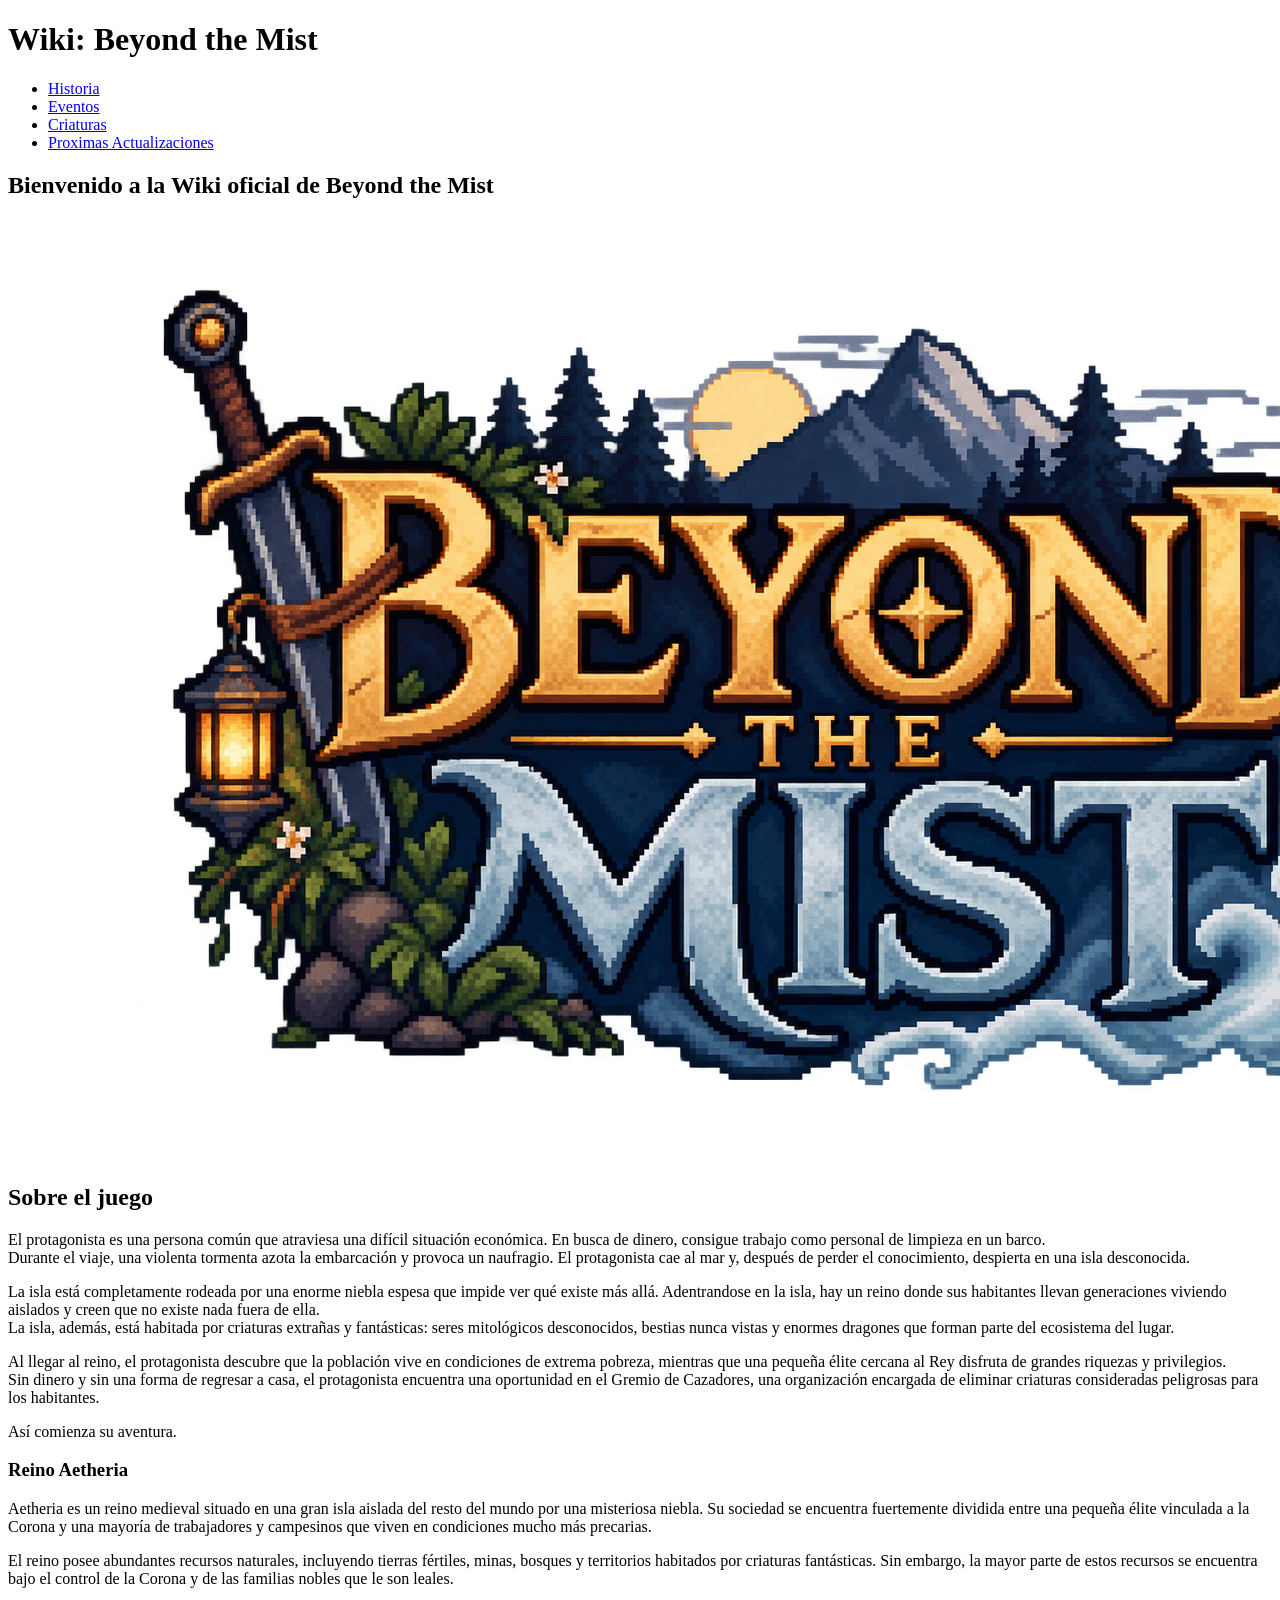
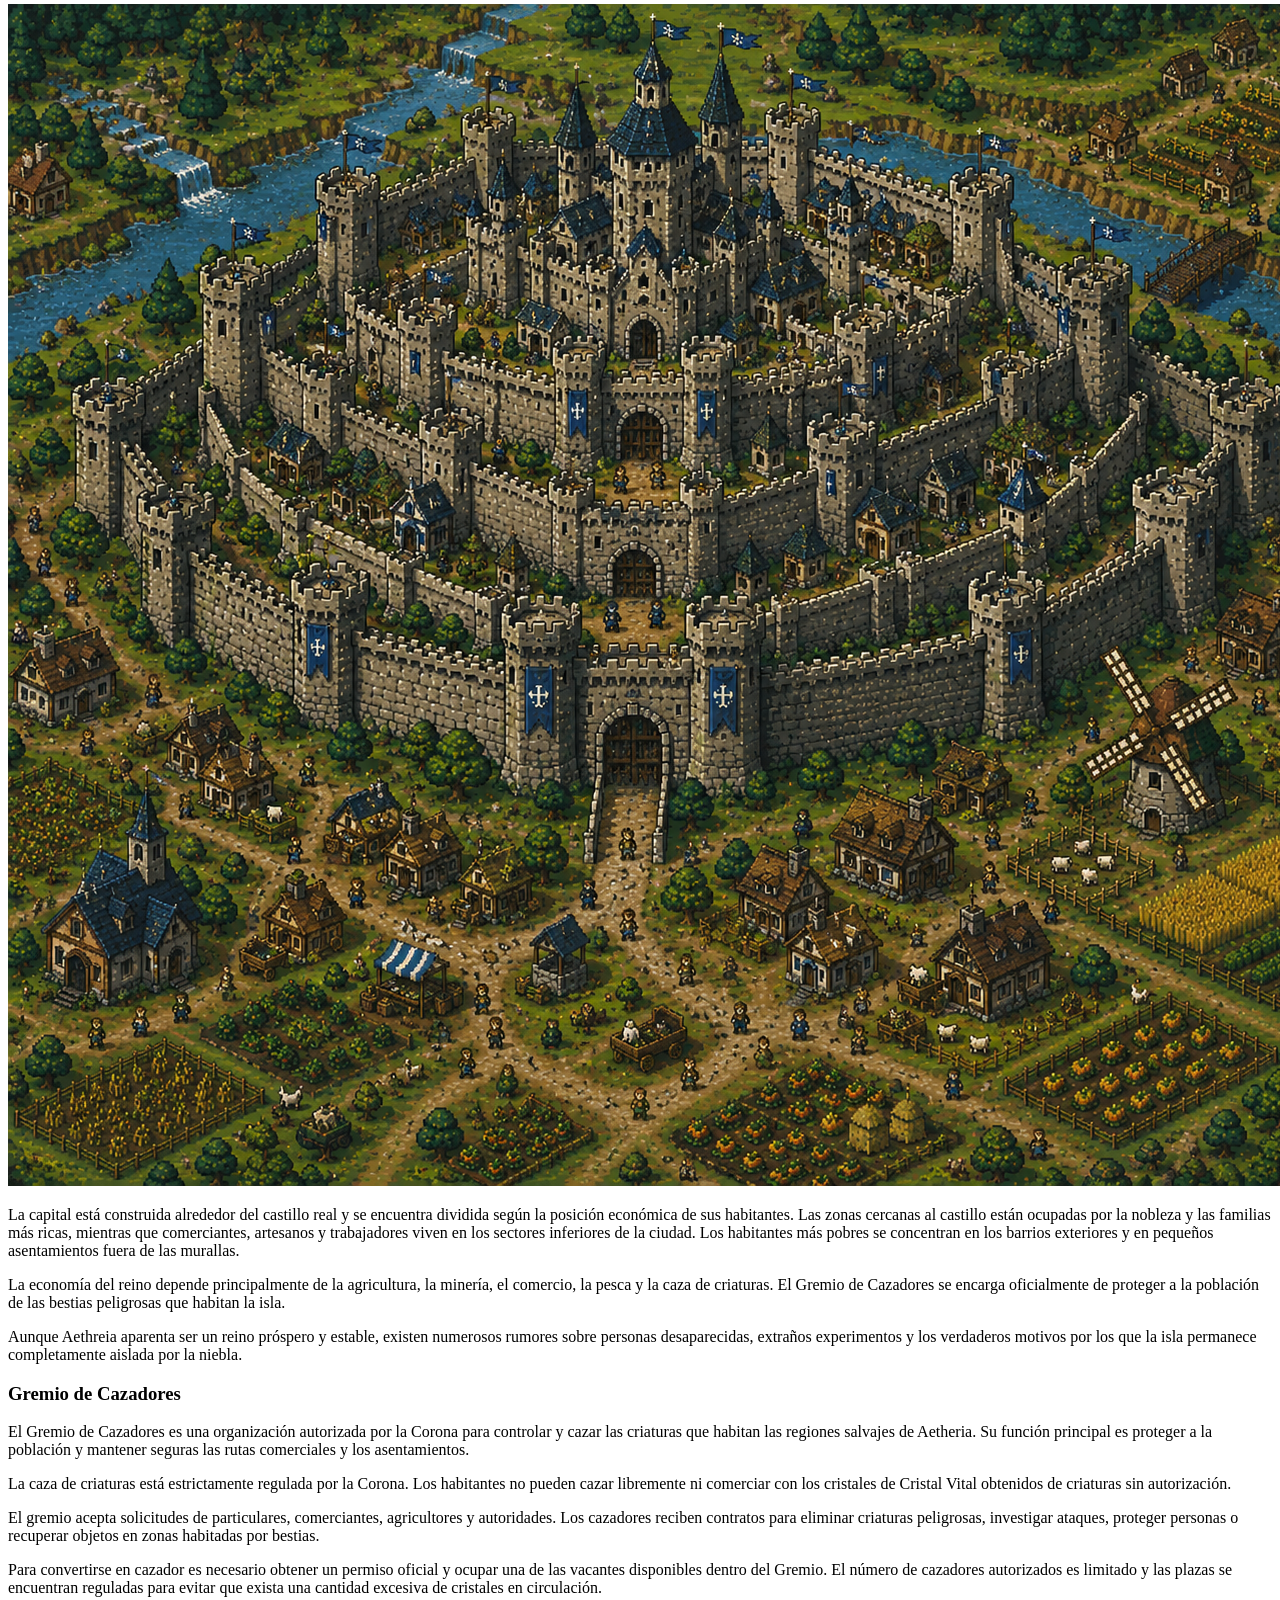
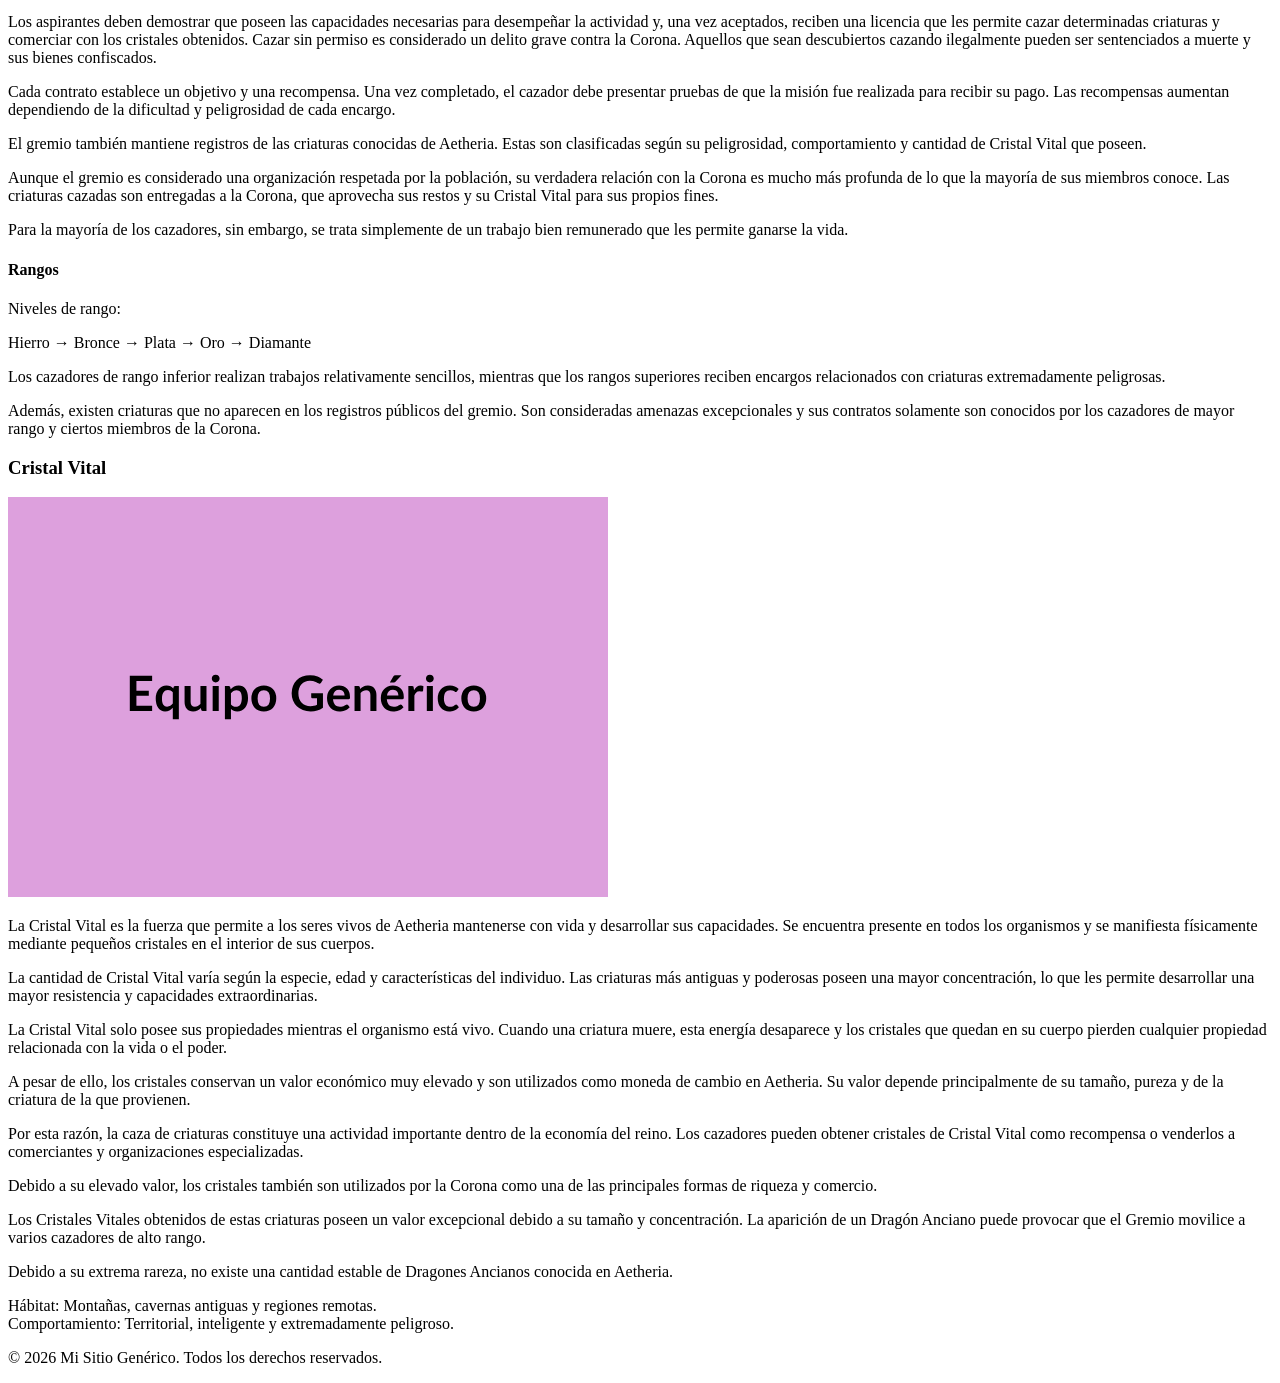
==== index.html @ 10716688 "Primer Commit" ====
<!DOCTYPE html>
<html lang="es">
<head>
  <meta charset="UTF-8">
  <meta name="viewport" content="width=device-width, initial-scale=1.0">
  <title>Plantilla de Sitio Web - Acerca de</title>
</head>
<body>
  <header>
    <div>
      <h1>Wiki: Beyond the Mist</h1>
      <nav id="main-nav">
        <ul>
          <li><a href="index.html">Historia</a></li>
          <li><a href="page2.html">Eventos</a></li>
          <li><a href="page3.html">Criaturas</a></li>
          <li><a href="page4.html">Proximas Actualizaciones</a></li>
        </ul>
      </nav>
    </div>
  </header>
  <main>
    <section>
      <h2>Bienvenido a la Wiki oficial de Beyond the Mist</h2>
      <img src="img/BeyondTheMist.png"
      alt="Logo - 'Beyond the Mist'"
      >
      <h2>Sobre el juego</h2>
      <p>
        El protagonista es una persona común que atraviesa una difícil situación económica. 
        En busca de dinero, consigue trabajo como personal de limpieza en un barco.<br>
        Durante el viaje, una violenta tormenta azota la embarcación y provoca un naufragio. 
        El protagonista cae al mar y, después de perder el conocimiento, despierta en una isla 
        desconocida.
      </p>
      <p>
        La isla está completamente rodeada por una enorme niebla espesa que impide ver 
        qué existe más allá. Adentrandose en la isla, hay un reino donde sus habitantes 
        llevan generaciones viviendo aislados y creen que no existe nada fuera de ella.<br>
        La isla, además, está habitada por criaturas extrañas y fantásticas: seres mitológicos 
        desconocidos, bestias nunca vistas y enormes dragones que forman parte del ecosistema del
         lugar.
      </p>
      <p>
        Al llegar al reino, el protagonista descubre que la población vive en condiciones de 
        extrema pobreza, mientras que una pequeña élite cercana al Rey disfruta de grandes 
        riquezas y privilegios.<br>
        Sin dinero y sin una forma de regresar a casa, el protagonista encuentra una oportunidad 
        en el Gremio de Cazadores, una organización encargada de eliminar criaturas consideradas 
        peligrosas para los habitantes.
      </p>
      <p>
        Así comienza su aventura.
      </p>
      <article>
        <h3>Reino Aetheria</h3>
        <p>
          Aetheria es un reino medieval situado en una gran isla aislada del resto del mundo por 
          una misteriosa niebla. Su sociedad se encuentra fuertemente dividida entre una pequeña 
          élite vinculada a la Corona y una mayoría de trabajadores y campesinos que viven en 
          condiciones mucho más precarias.
        </p>
        <p>
          El reino posee abundantes recursos naturales, incluyendo tierras fértiles, minas, 
          bosques y territorios habitados por criaturas fantásticas. Sin embargo, la mayor 
          parte de estos recursos se encuentra bajo el control de la Corona y de las 
          familias nobles que le son leales.
        </p>
        <img src="img/Castillo.png"
        alt="Imagen ilustrativa del Reino Aetheria"
        >        
        <p>
          La capital está construida alrededor del castillo real y se encuentra dividida 
          según la posición económica de sus habitantes. Las zonas cercanas al castillo 
          están ocupadas por la nobleza y las familias más ricas, mientras que comerciantes, 
          artesanos y trabajadores viven en los sectores inferiores de la ciudad. Los 
          habitantes más pobres se concentran en los barrios exteriores y en pequeños 
          asentamientos fuera de las murallas.
        </p>
        <p>
          La economía del reino depende principalmente de la agricultura, la minería, 
          el comercio, la pesca y la caza de criaturas. El Gremio de Cazadores se encarga 
          oficialmente de proteger a la población de las bestias peligrosas que habitan la isla.
        </p>
        <p>
          Aunque Aethreia aparenta ser un reino próspero y estable, existen numerosos rumores 
          sobre personas desaparecidas, extraños experimentos y los verdaderos motivos por los 
          que la isla permanece completamente aislada por la niebla.
        </p>
      </article>
      <article>
        <h3>Gremio de Cazadores</h3>
        <p>
          El Gremio de Cazadores es una organización autorizada por la Corona para controlar y cazar 
          las criaturas que habitan las regiones salvajes de Aetheria. Su función principal es proteger 
          a la población y mantener seguras las rutas comerciales y los asentamientos. 
        </p>
        <p>
          La caza de criaturas está estrictamente regulada por la Corona. Los habitantes no pueden 
          cazar libremente ni comerciar con los cristales de Cristal Vital obtenidos de criaturas 
          sin autorización.
        </p>
        <p>
          El gremio acepta solicitudes de particulares, comerciantes, agricultores y 
          autoridades. Los cazadores reciben contratos para eliminar criaturas peligrosas, 
          investigar ataques, proteger personas o recuperar objetos en zonas habitadas por bestias.
        </p>
        <p>
          Para convertirse en cazador es necesario obtener un permiso oficial y ocupar una de las 
          vacantes disponibles dentro del Gremio. El número de cazadores autorizados es limitado y 
          las plazas se encuentran reguladas para evitar que exista una cantidad excesiva de 
          cristales en circulación.
        </p>
        <p>
          Los aspirantes deben demostrar que poseen las capacidades necesarias para desempeñar la 
          actividad y, una vez aceptados, reciben una licencia que les permite cazar determinadas 
          criaturas y comerciar con los cristales obtenidos. Cazar sin permiso es considerado un 
          delito grave contra la Corona. Aquellos que sean descubiertos cazando ilegalmente 
          pueden ser sentenciados a muerte y sus bienes confiscados.
        </p>
        <p>
          Cada contrato establece un objetivo y una recompensa. Una vez completado, el cazador 
          debe presentar pruebas de que la misión fue realizada para recibir su pago. Las 
          recompensas aumentan dependiendo de la dificultad y peligrosidad de cada encargo.
        </p>
        <p>
          El gremio también mantiene registros de las criaturas conocidas de Aetheria. Estas 
          son clasificadas según su peligrosidad, comportamiento y cantidad de Cristal Vital 
          que poseen.
        </p>
        <p>
          Aunque el gremio es considerado una organización respetada por la población, su 
          verdadera relación con la Corona es mucho más profunda de lo que la mayoría de sus 
          miembros conoce. Las criaturas cazadas son entregadas a la Corona, que aprovecha sus 
          restos y su Cristal Vital para sus propios fines.
        </p>
        <p>
          Para la mayoría de los cazadores, sin embargo, se trata simplemente de un trabajo 
          bien remunerado que les permite ganarse la vida.
        </p>
        <h4>Rangos</h4>
        <p>
          Niveles de rango:
        </p>
        <p>
          Hierro → Bronce → Plata → Oro → Diamante
        </p>
        <p>
          Los cazadores de rango inferior realizan trabajos relativamente sencillos, 
          mientras que los rangos superiores reciben encargos relacionados con criaturas 
          extremadamente peligrosas.
        </p>
        <p>
          Además, existen criaturas que no aparecen en los registros públicos del gremio. Son 
          consideradas amenazas excepcionales y sus contratos solamente son conocidos por 
          los cazadores de mayor rango y ciertos miembros de la Corona.
        </p>
      </article>
      <article>
        <h3>Cristal Vital</h3>
        <img src="img/equipo.svg"
        alt="Descripción de la imagen genérica del equipo"
        >        
        <p>
          La Cristal Vital es la fuerza que permite a los seres vivos de Aetheria mantenerse con vida y 
          desarrollar sus capacidades. Se encuentra presente en todos los organismos y se manifiesta físicamente 
          mediante pequeños cristales en el interior de sus cuerpos.
        </p>
        <p>
          La cantidad de Cristal Vital varía según la especie, edad y características del individuo. Las 
          criaturas más antiguas y poderosas poseen una mayor concentración, lo que les permite desarrollar 
          una mayor resistencia y capacidades extraordinarias.
        </p>
        <p>
          La Cristal Vital solo posee sus propiedades mientras el organismo está vivo. Cuando una criatura muere, 
          esta energía desaparece y los cristales que quedan en su cuerpo pierden cualquier propiedad relacionada 
          con la vida o el poder.
        </p>
        <p>
          A pesar de ello, los cristales conservan un valor económico muy elevado y son utilizados como moneda 
          de cambio en Aetheria. Su valor depende principalmente de su tamaño, pureza y de la criatura de la que 
          provienen.
        </p>
        <p>
          Por esta razón, la caza de criaturas constituye una actividad importante dentro de la economía del reino. 
          Los cazadores pueden obtener cristales de Cristal Vital como recompensa o venderlos a comerciantes y 
          organizaciones especializadas.
        </p>
        <p>
          Debido a su elevado valor, los cristales también son utilizados por la Corona como una de las 
          principales formas de riqueza y comercio.
        </p>
        <p>
          Los Cristales Vitales obtenidos de estas criaturas poseen un valor excepcional debido a su tamaño 
          y concentración. La aparición de un Dragón Anciano puede provocar que el Gremio movilice a varios 
          cazadores de alto rango.
        </p>
        <p>
          Debido a su extrema rareza, no existe una cantidad estable de Dragones Ancianos conocida en Aetheria.
        </p>
        <p>
          Hábitat: Montañas, cavernas antiguas y regiones remotas. <br>
          Comportamiento: Territorial, inteligente y extremadamente peligroso. 
        </p>
      </article>
    </section>
  </main>
  <footer>
    <div>
      <p>&copy; 2026 Mi Sitio Genérico. Todos los derechos reservados.</p>
    </div>
  </footer>
</body>
</html>
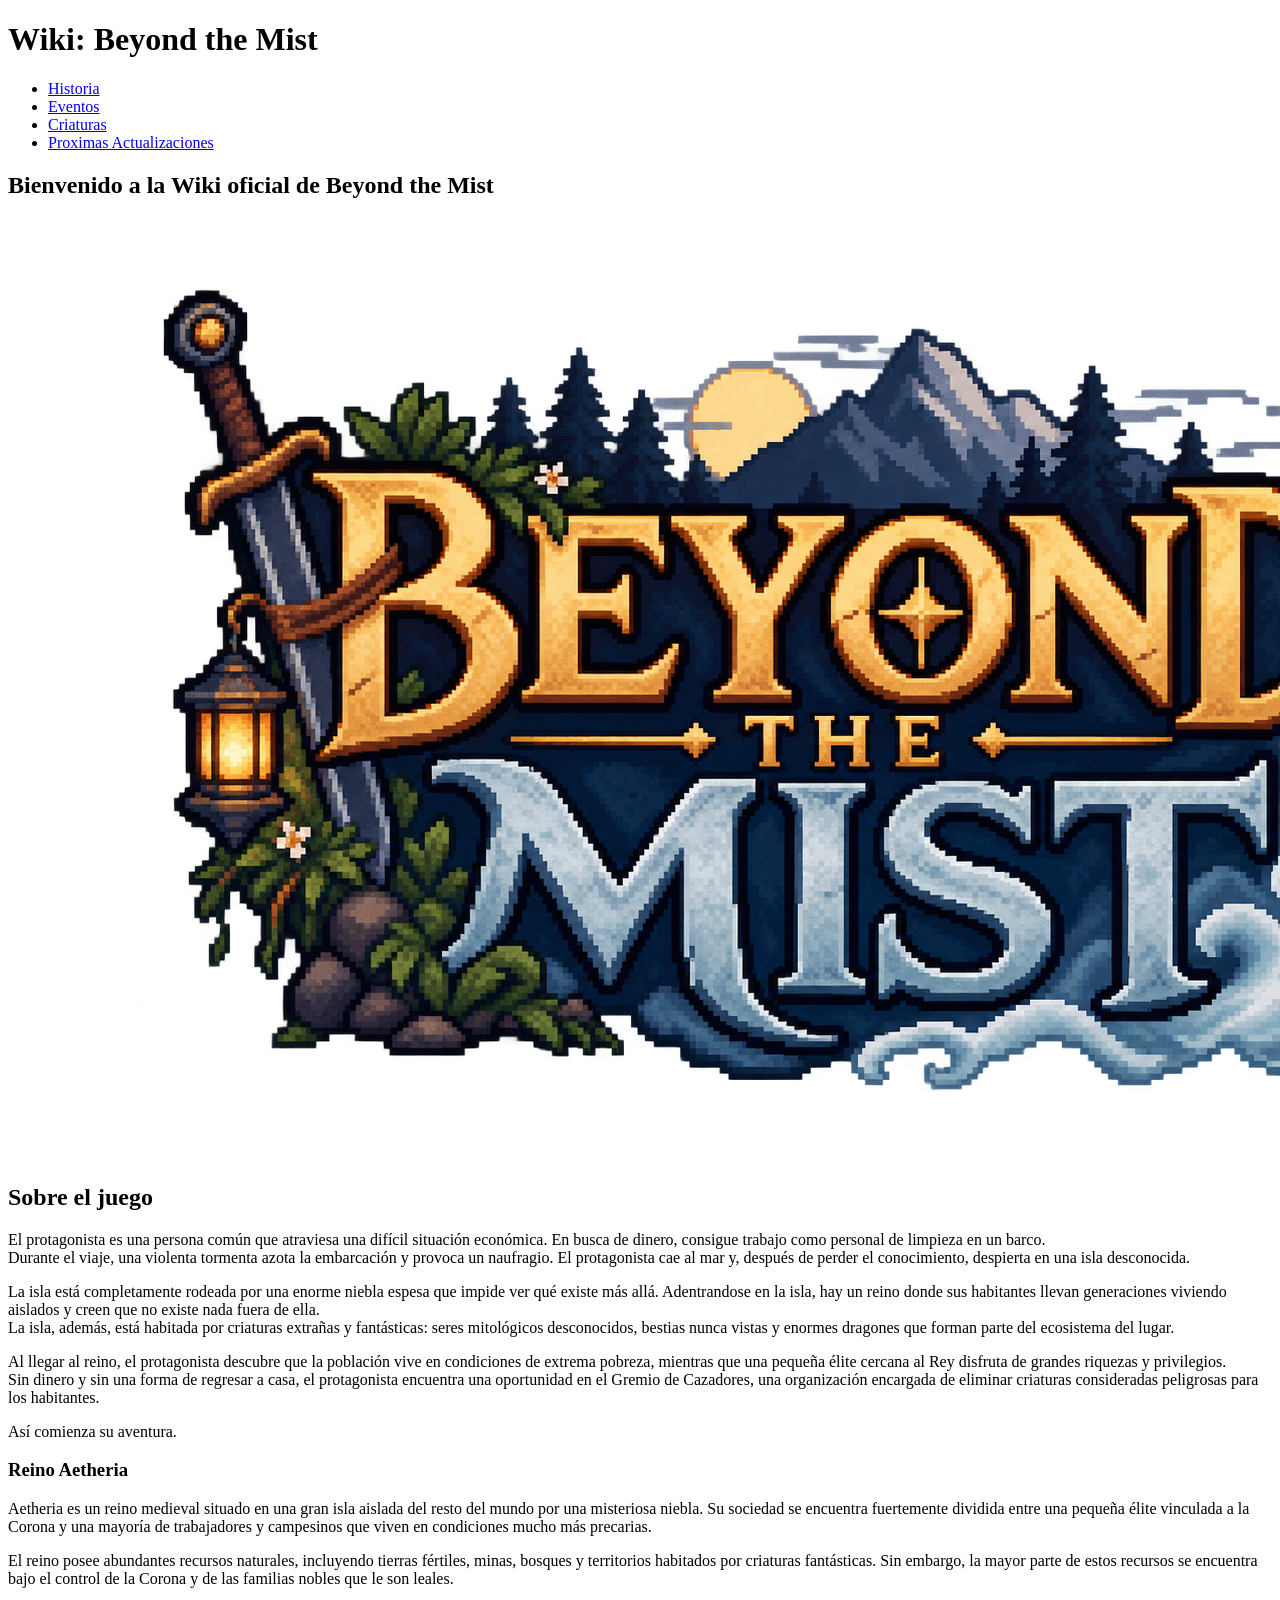
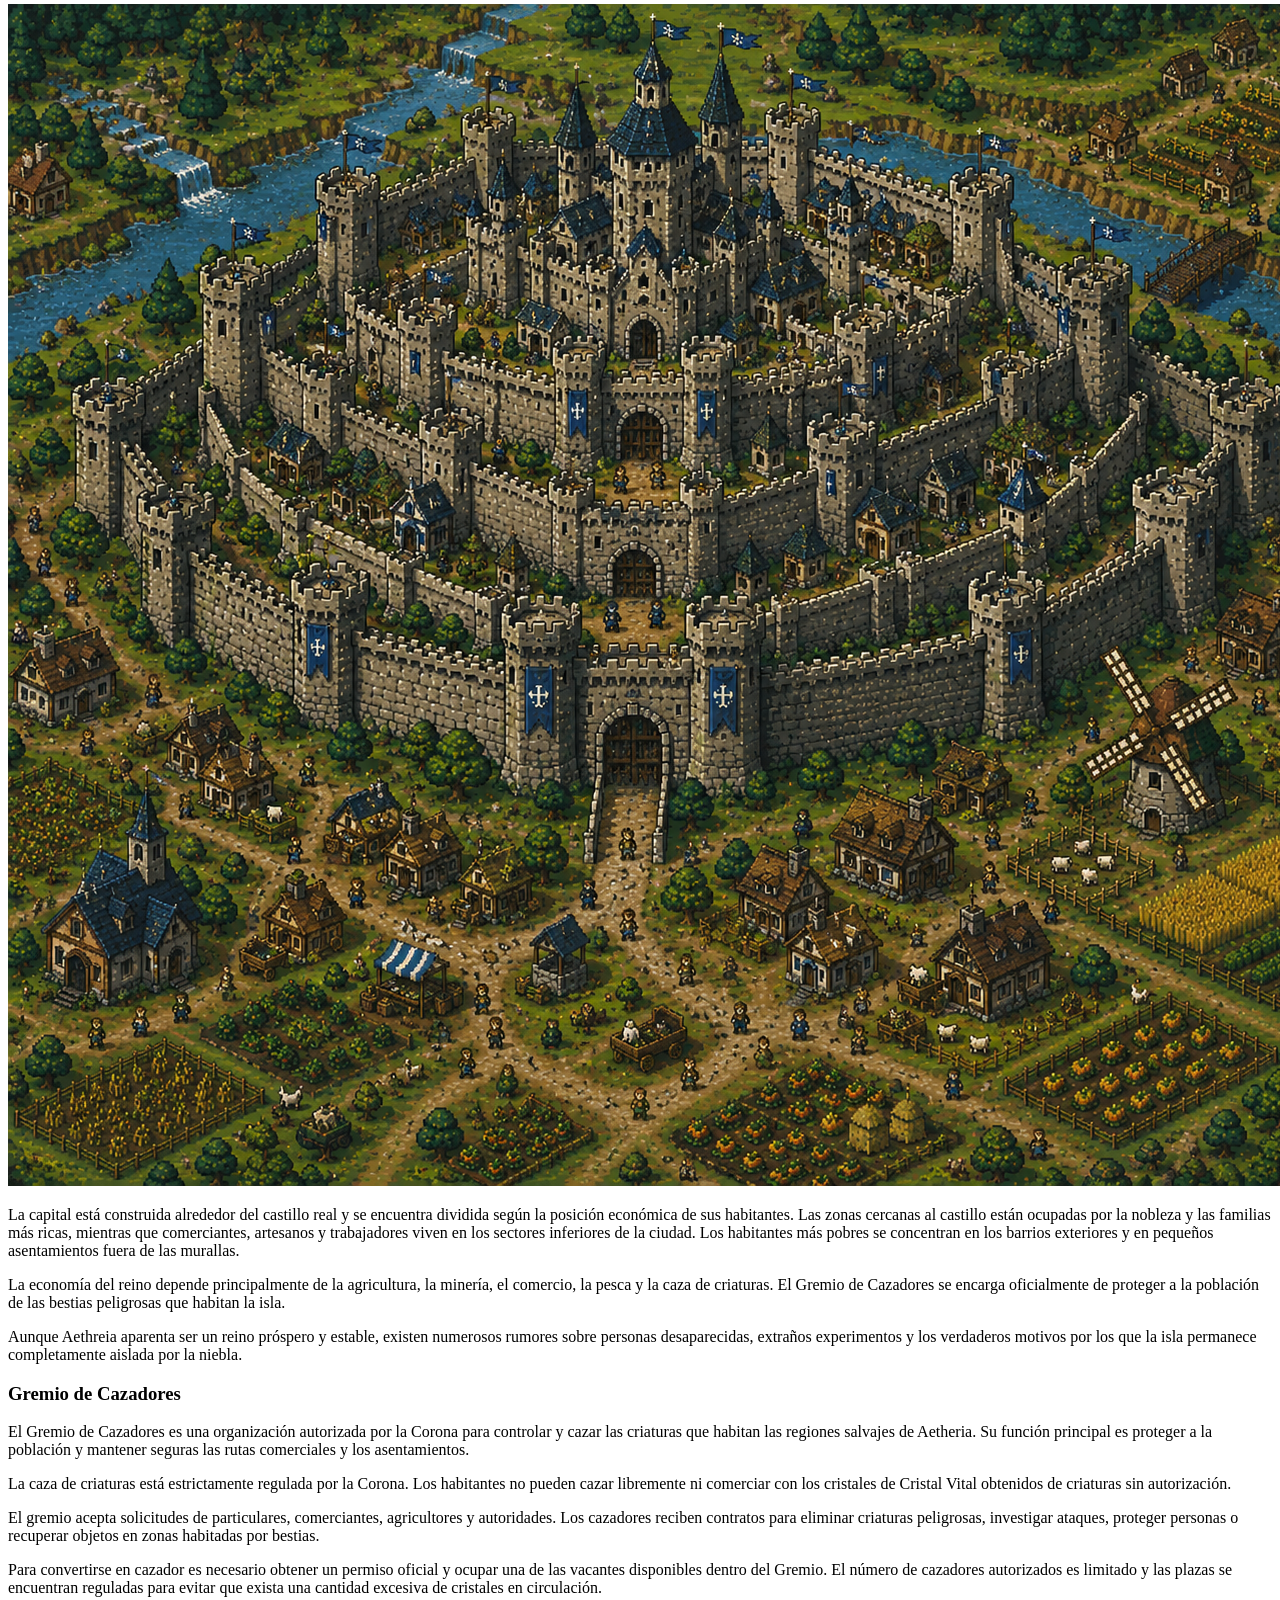
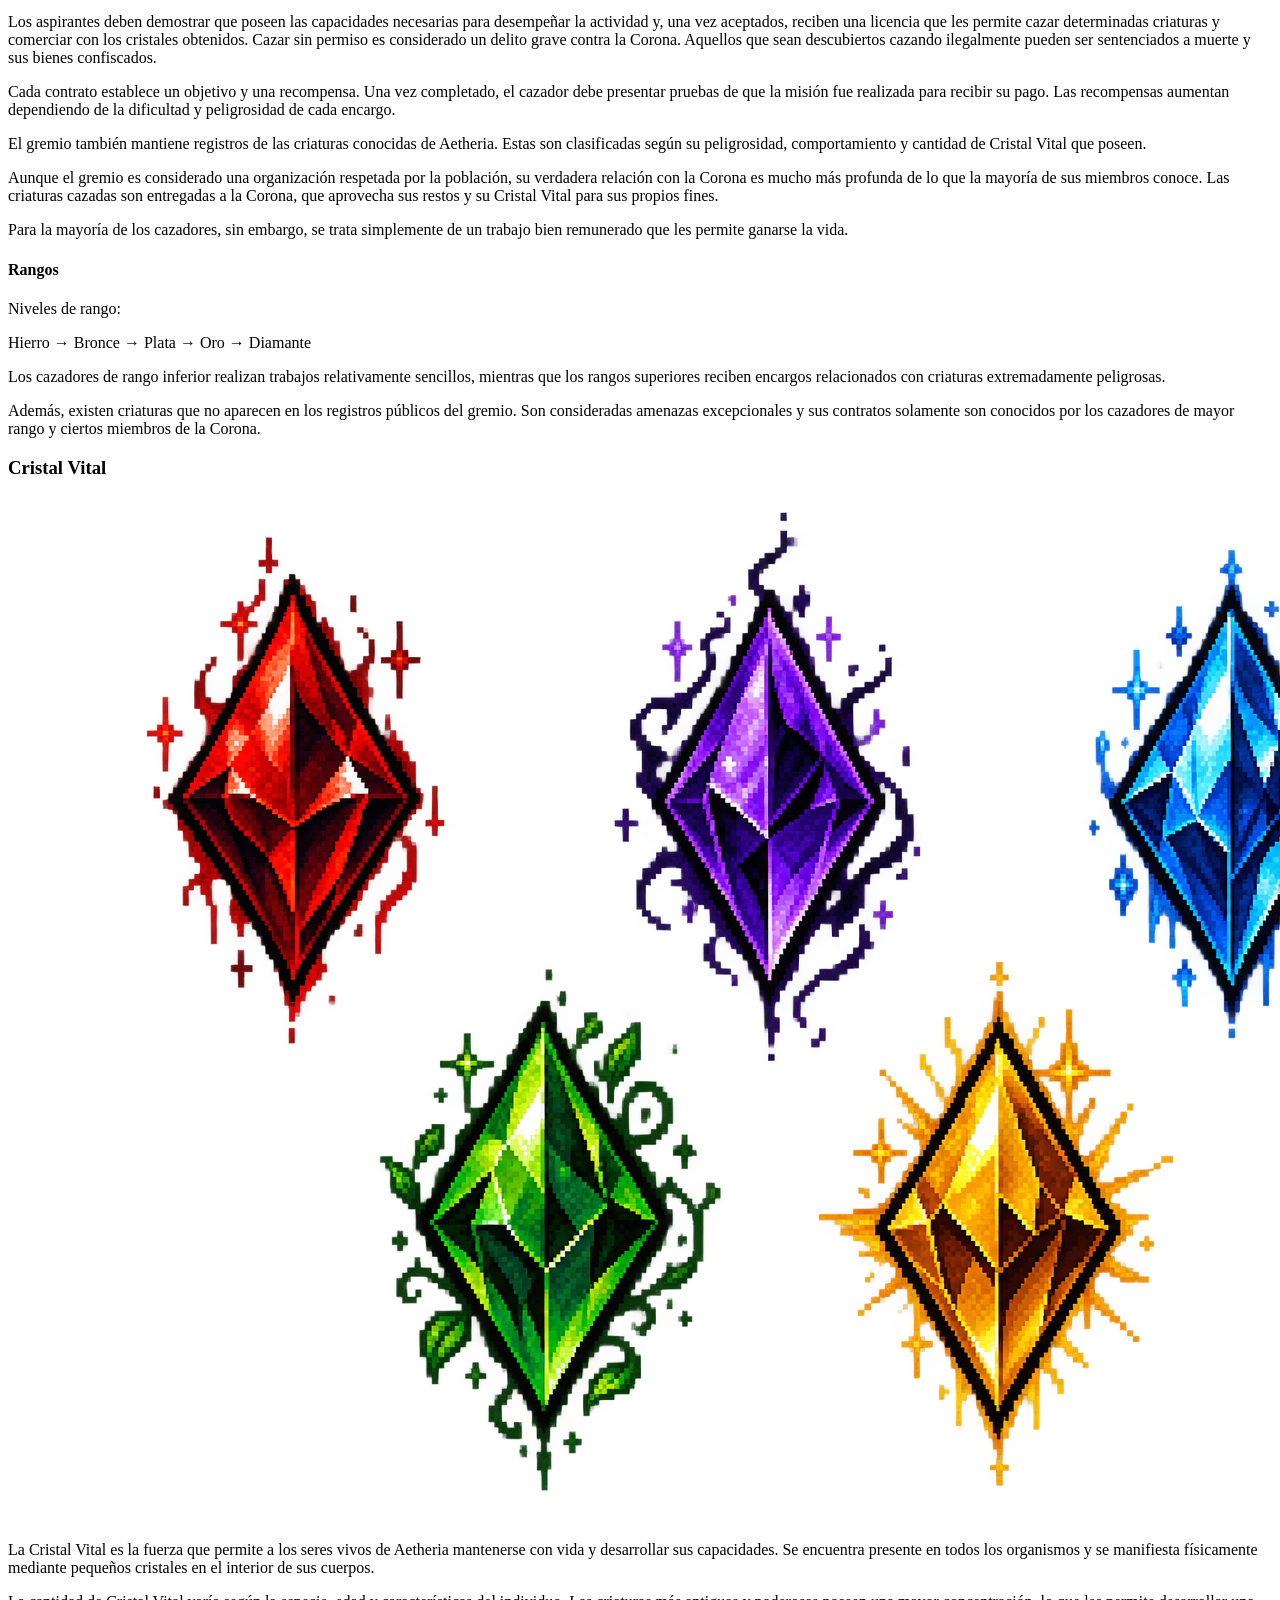
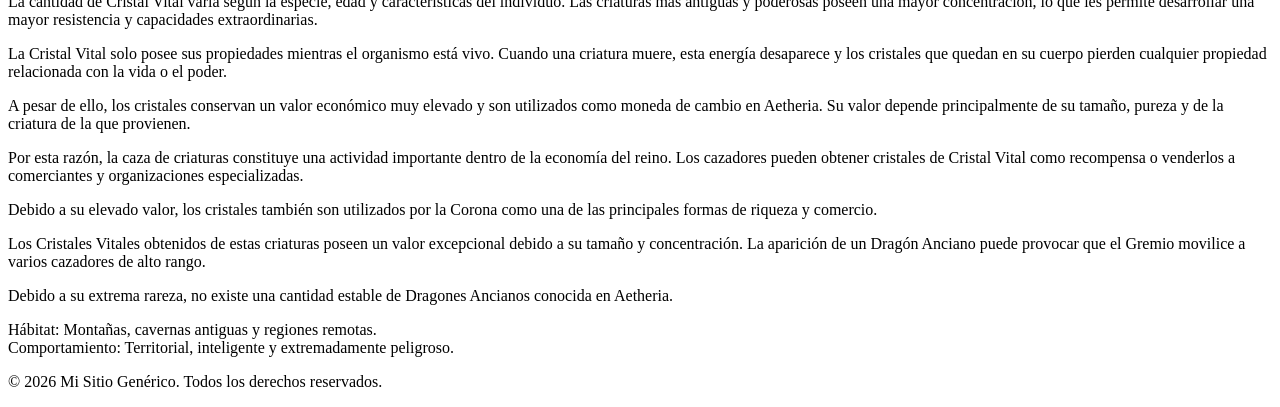
==== commit f4c5d3ff: "Olvide la imagen de cristal" ====
--- a/index.html
+++ b/index.html
@@ -158,7 +158,7 @@
       </article>
       <article>
         <h3>Cristal Vital</h3>
-        <img src="img/equipo.svg"
+        <img src="img/Cristales.png"
         alt="Descripción de la imagen genérica del equipo"
         >        
         <p>
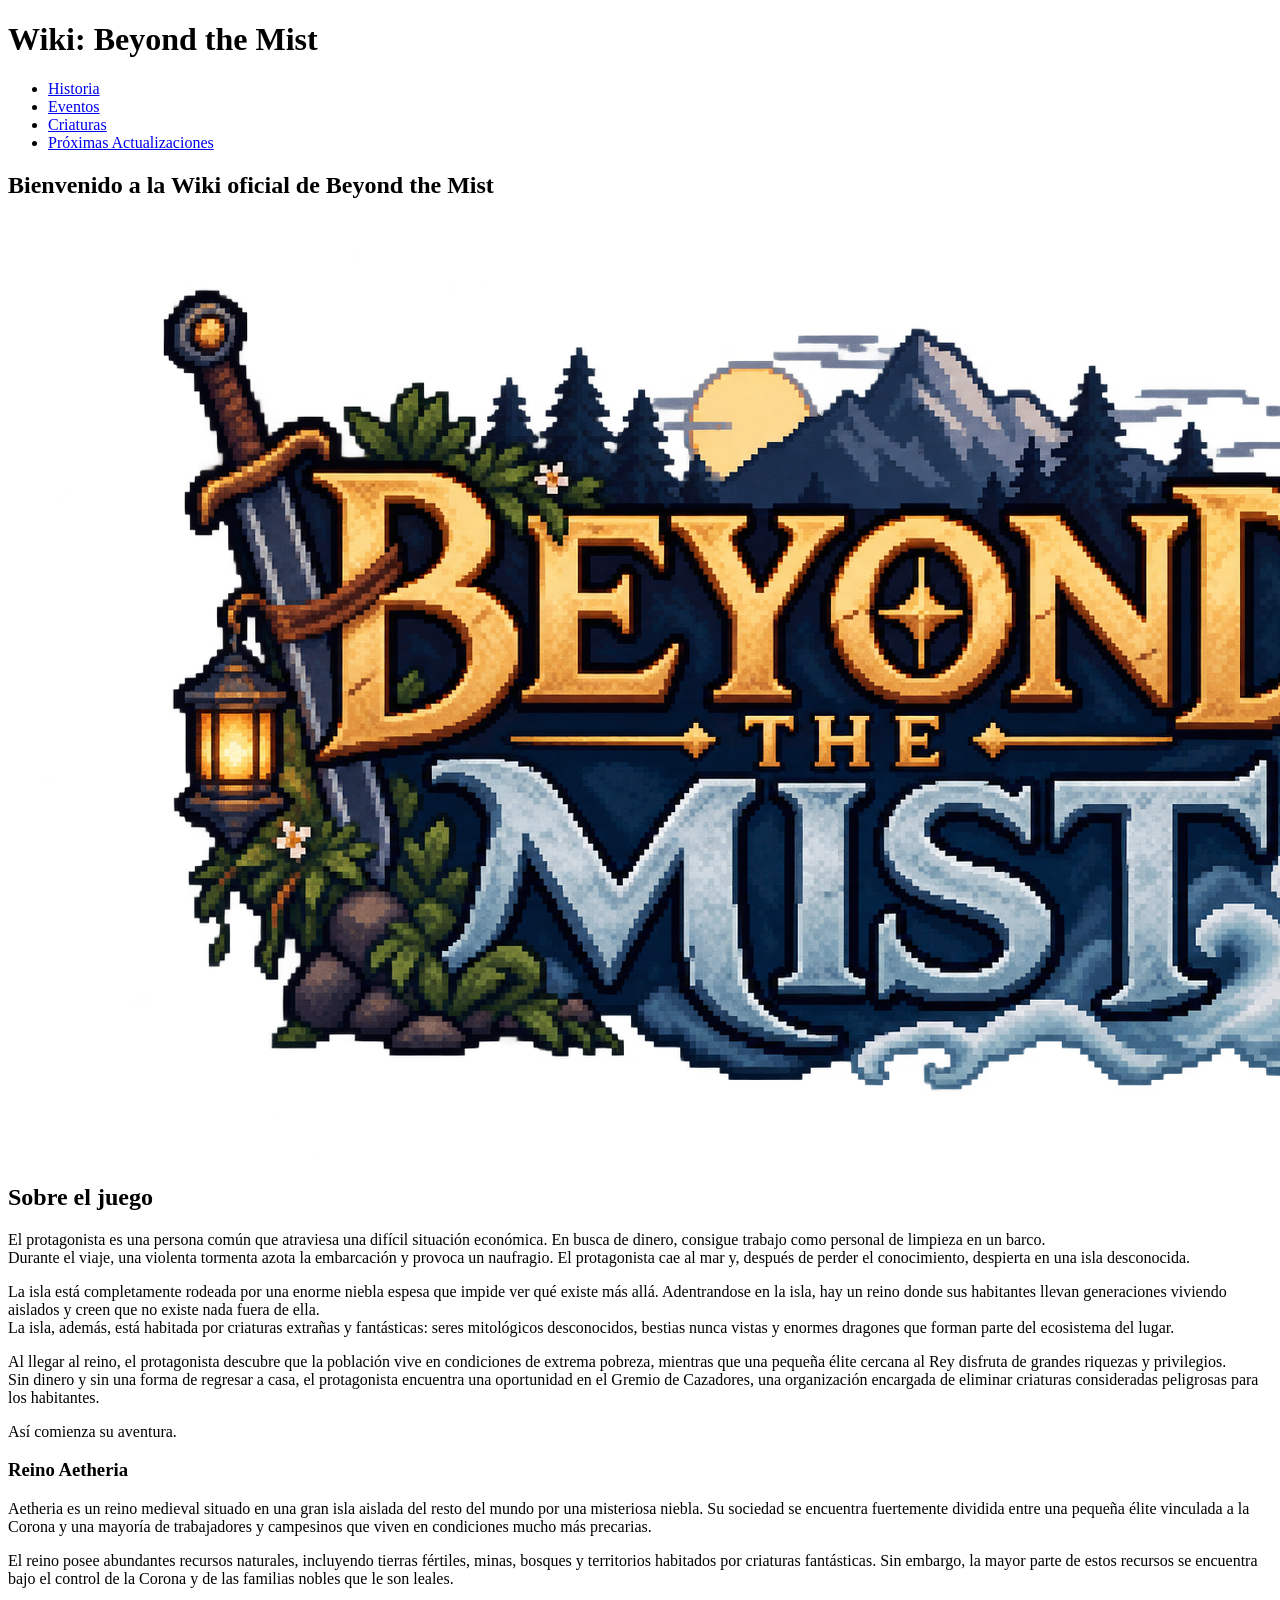
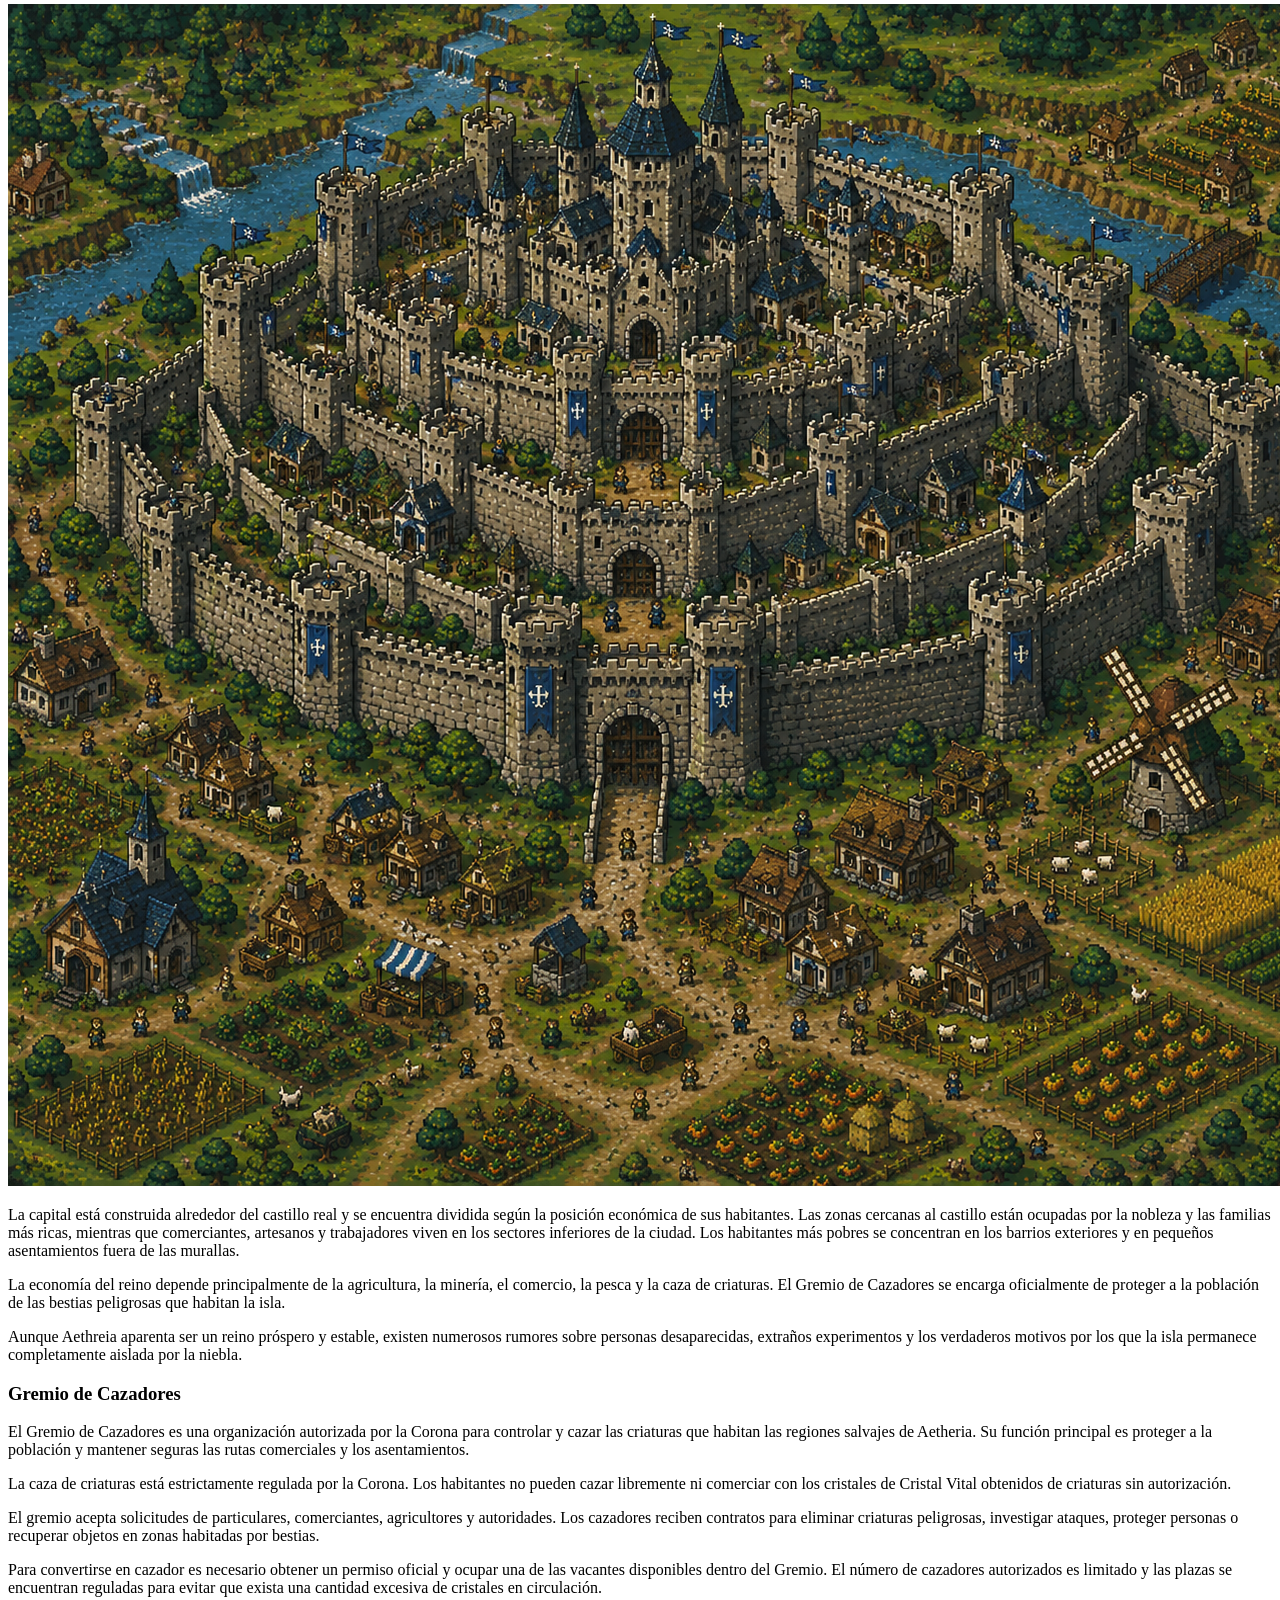
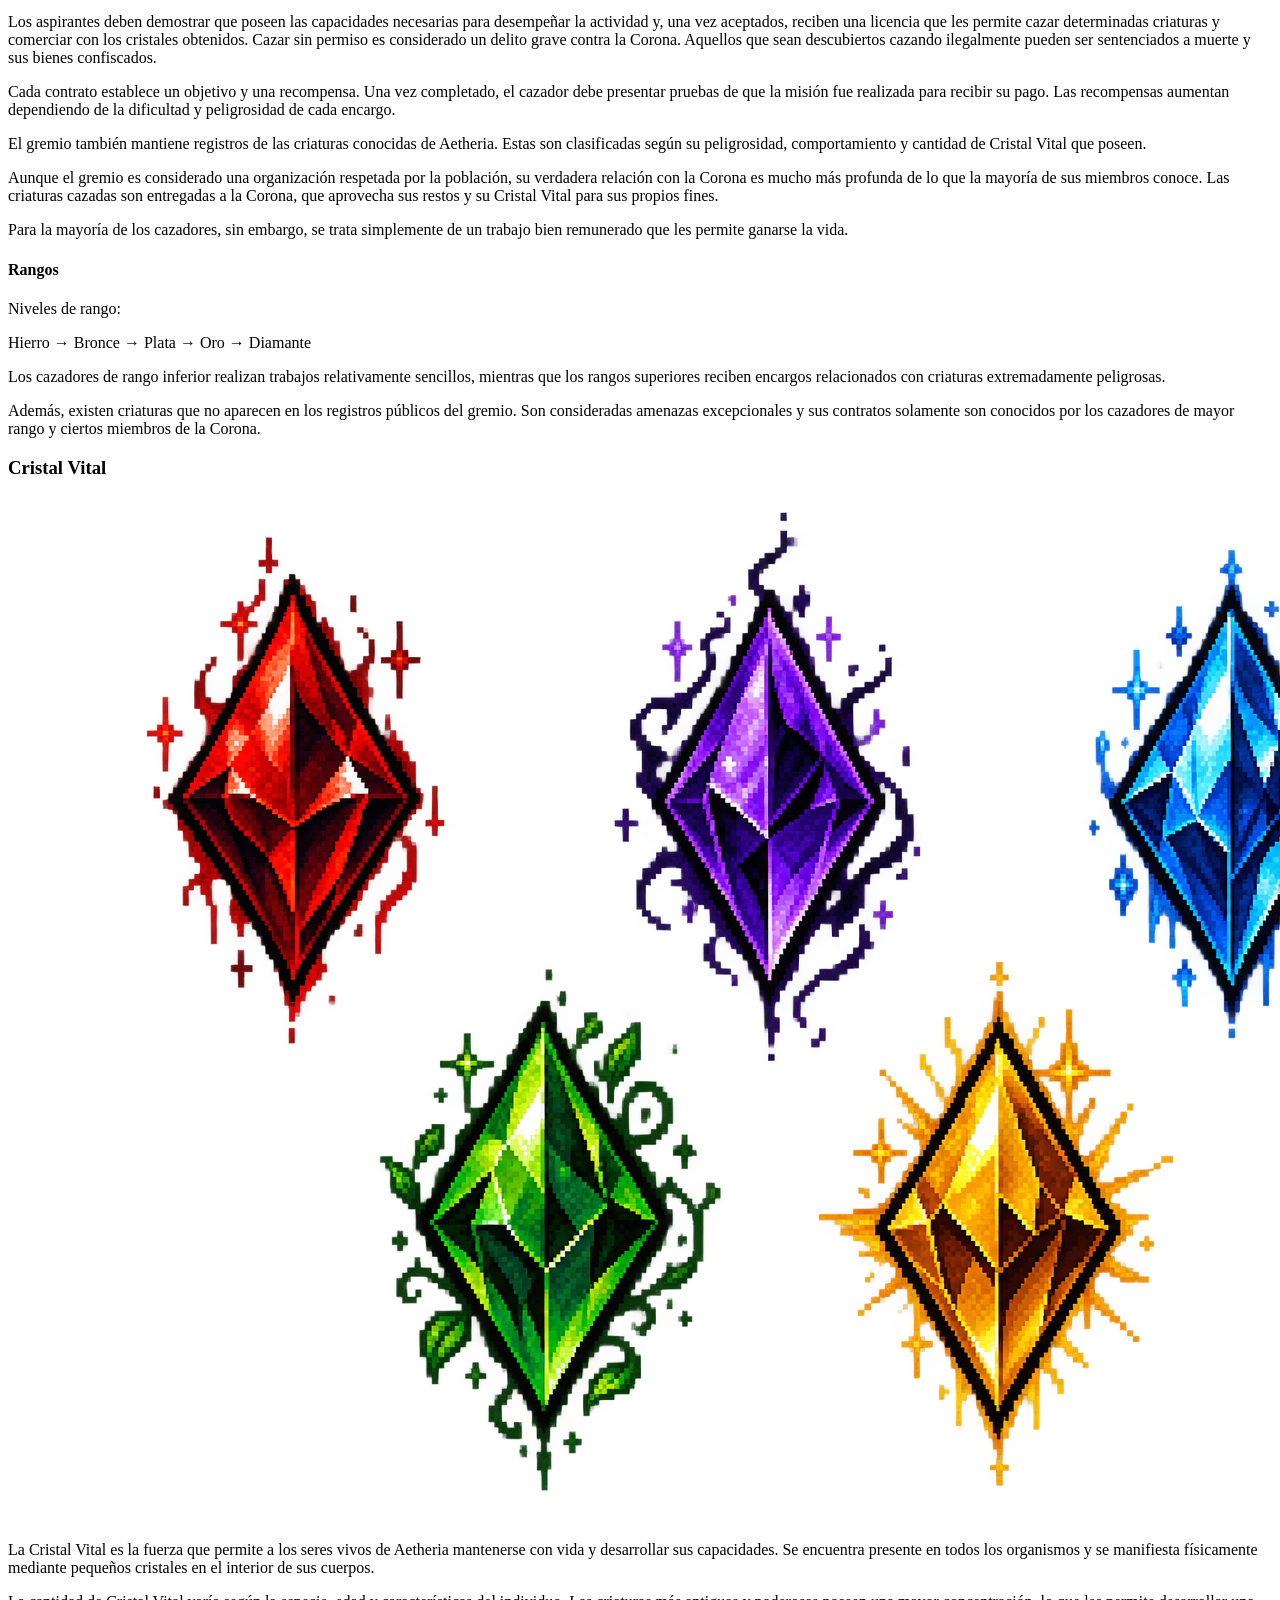
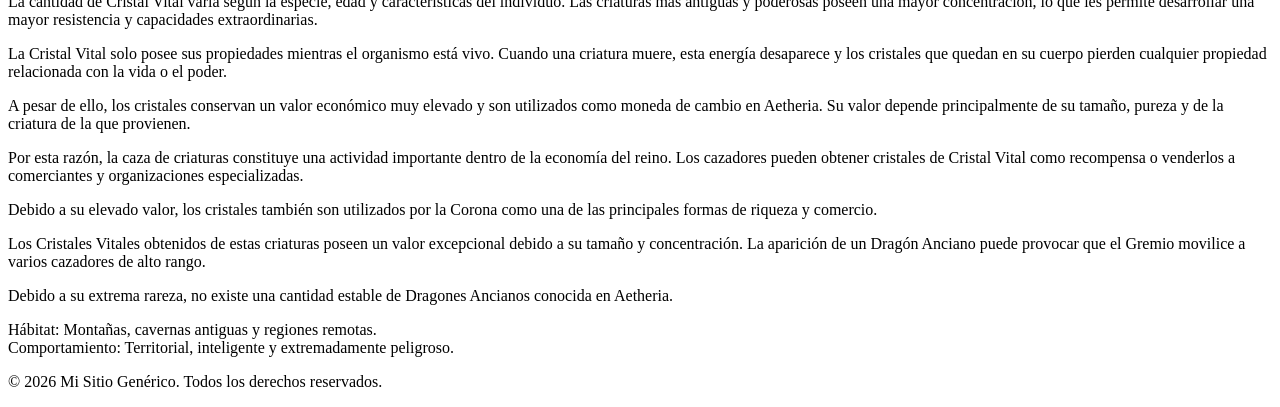
==== commit 30f0ca30: "titulo de ventana y correxión" ====
--- a/index.html
+++ b/index.html
@@ -3,7 +3,7 @@
 <head>
   <meta charset="UTF-8">
   <meta name="viewport" content="width=device-width, initial-scale=1.0">
-  <title>Plantilla de Sitio Web - Acerca de</title>
+  <title>Beyond the Mist - Historia</title>
 </head>
 <body>
   <header>
@@ -14,7 +14,7 @@
           <li><a href="index.html">Historia</a></li>
           <li><a href="page2.html">Eventos</a></li>
           <li><a href="page3.html">Criaturas</a></li>
-          <li><a href="page4.html">Proximas Actualizaciones</a></li>
+          <li><a href="page4.html">Próximas Actualizaciones</a></li>
         </ul>
       </nav>
     </div>
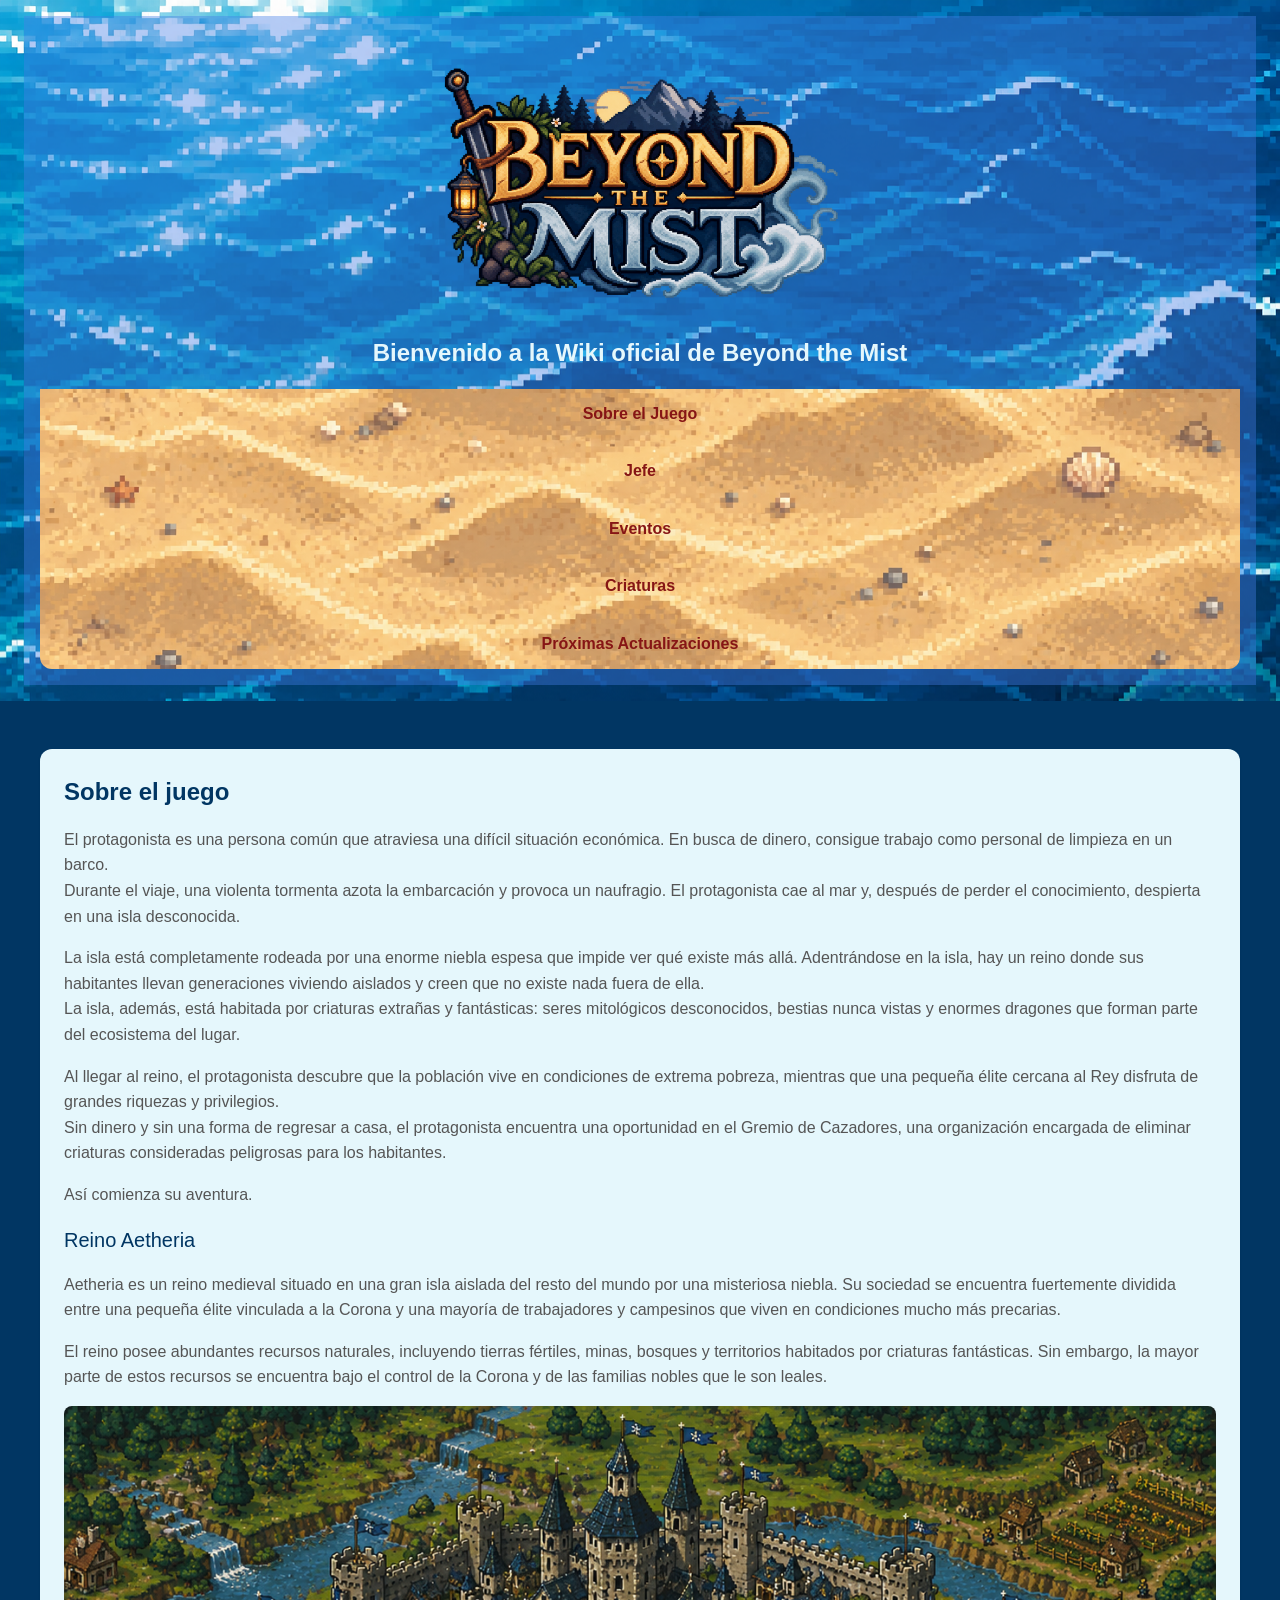
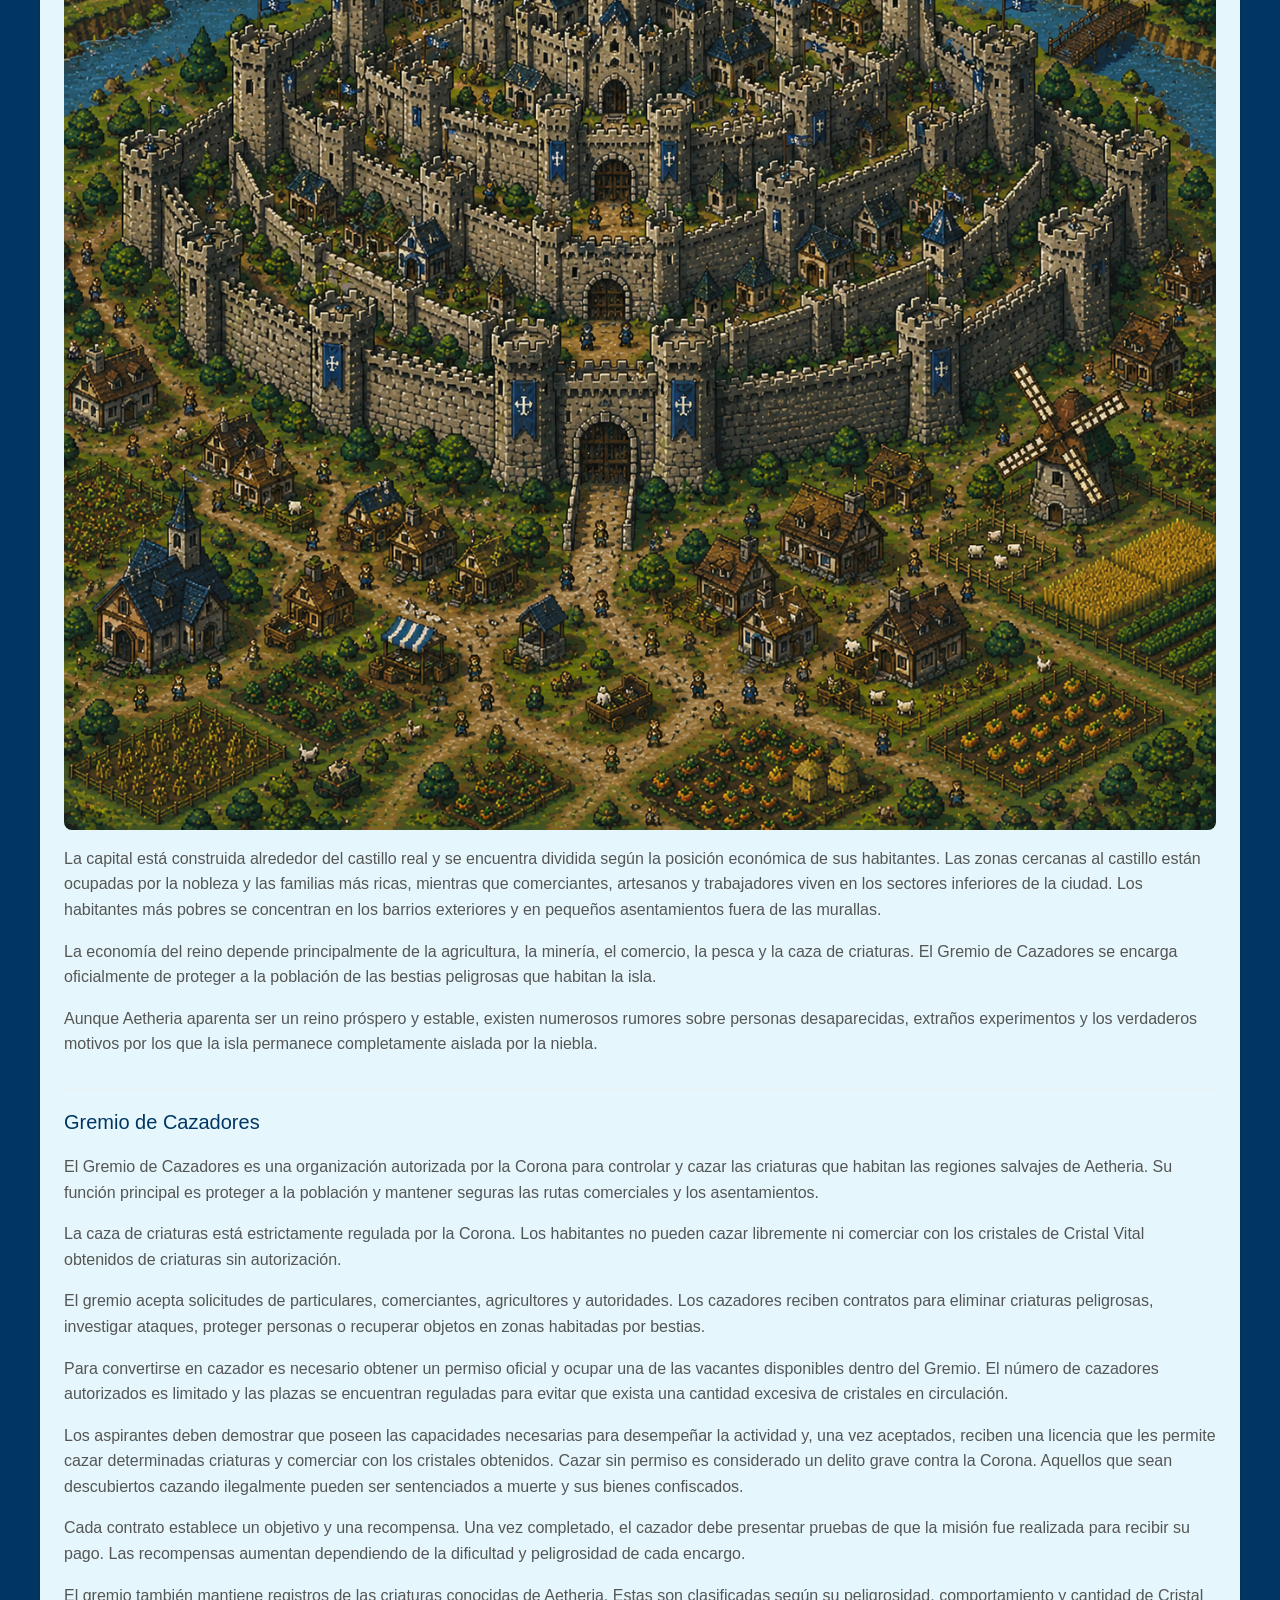
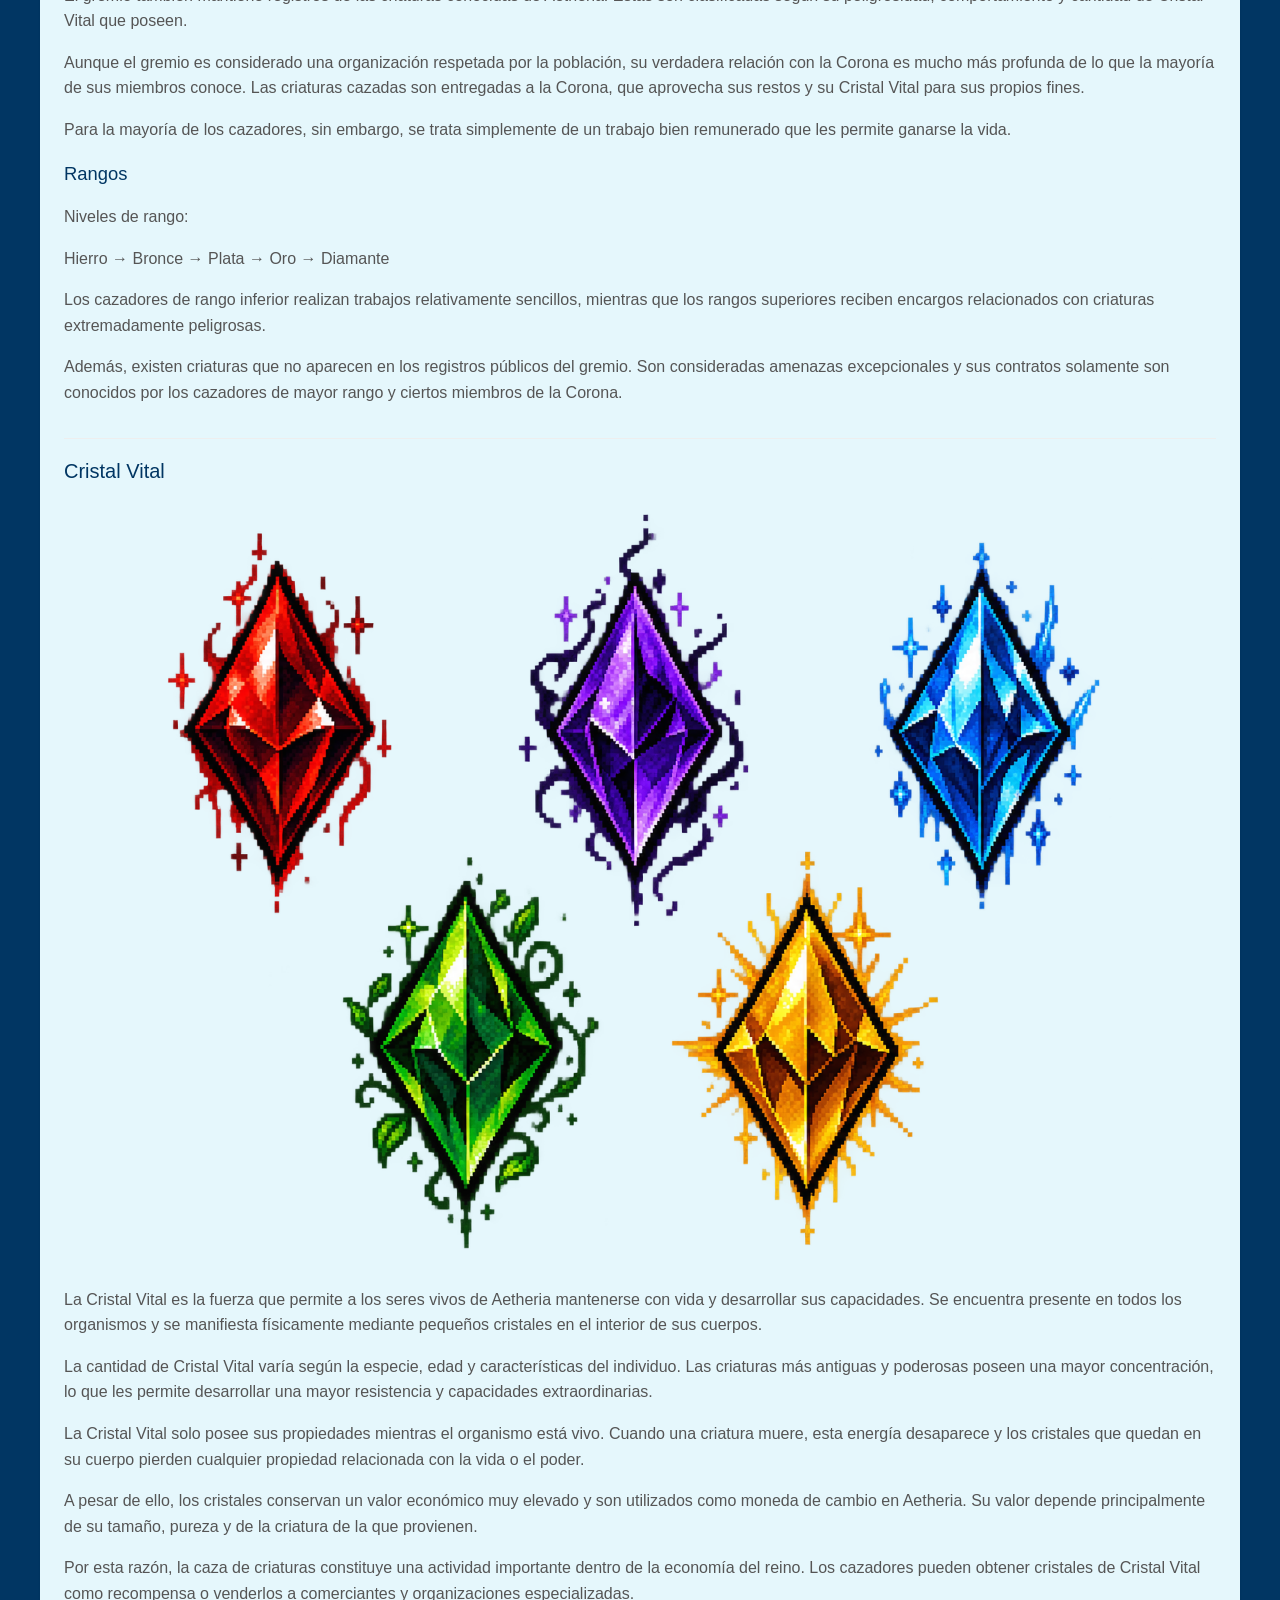
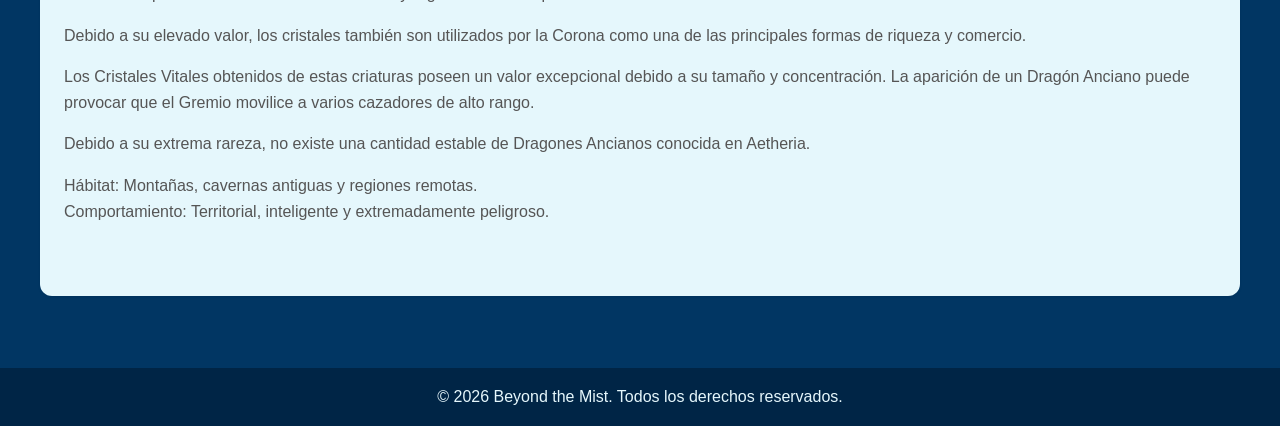
==== commit 80608845: "finalizar parte 2" ====
--- a/index.html
+++ b/index.html
@@ -1,30 +1,32 @@
 <!DOCTYPE html>
 <html lang="es">
 <head>
+  <link rel="stylesheet" type="text/css" href="css/estilos.css">
   <meta charset="UTF-8">
   <meta name="viewport" content="width=device-width, initial-scale=1.0">
-  <title>Beyond the Mist - Historia</title>
+  <title>Beyond the Mist - Sobre el Juego</title>
 </head>
 <body>
   <header>
     <div>
       <h1>Wiki: Beyond the Mist</h1>
+      <img class = "logo" src="img/BeyondTheMist.png"
+      alt="Logo - 'Beyond the Mist'"
+      >
+      <h2 class = "textoBienvenida" >Bienvenido a la Wiki oficial de Beyond the Mist</h2>
       <nav id="main-nav">
         <ul>
-          <li><a href="index.html">Historia</a></li>
-          <li><a href="page2.html">Eventos</a></li>
-          <li><a href="page3.html">Criaturas</a></li>
-          <li><a href="page4.html">Próximas Actualizaciones</a></li>
+          <li><a href="index.html">Sobre el Juego</a></li>
+          <li><a href="jefe.html" >Jefe</a></li>
+          <li><a href="eventos.html">Eventos</a></li>
+          <li><a href="criaturas.html">Criaturas</a></li>
+          <li><a href="proxActualizaciones.html">Próximas Actualizaciones</a></li>
         </ul>
       </nav>
     </div>
   </header>
   <main>
     <section>
-      <h2>Bienvenido a la Wiki oficial de Beyond the Mist</h2>
-      <img src="img/BeyondTheMist.png"
-      alt="Logo - 'Beyond the Mist'"
-      >
       <h2>Sobre el juego</h2>
       <p>
         El protagonista es una persona común que atraviesa una difícil situación económica. 
@@ -35,7 +37,7 @@
       </p>
       <p>
         La isla está completamente rodeada por una enorme niebla espesa que impide ver 
-        qué existe más allá. Adentrandose en la isla, hay un reino donde sus habitantes 
+        qué existe más allá. Adentrándose en la isla, hay un reino donde sus habitantes 
         llevan generaciones viviendo aislados y creen que no existe nada fuera de ella.<br>
         La isla, además, está habitada por criaturas extrañas y fantásticas: seres mitológicos 
         desconocidos, bestias nunca vistas y enormes dragones que forman parte del ecosistema del
@@ -83,7 +85,7 @@
           oficialmente de proteger a la población de las bestias peligrosas que habitan la isla.
         </p>
         <p>
-          Aunque Aethreia aparenta ser un reino próspero y estable, existen numerosos rumores 
+          Aunque Aetheria aparenta ser un reino próspero y estable, existen numerosos rumores 
           sobre personas desaparecidas, extraños experimentos y los verdaderos motivos por los 
           que la isla permanece completamente aislada por la niebla.
         </p>
@@ -207,7 +209,7 @@
   </main>
   <footer>
     <div>
-      <p>&copy; 2026 Mi Sitio Genérico. Todos los derechos reservados.</p>
+      <p>&copy; 2026 Beyond the Mist. Todos los derechos reservados.</p>
     </div>
   </footer>
 </body>
--- a/css/estilos.css
+++ b/css/estilos.css
@@ -0,0 +1,203 @@
+body {
+  font-family: 'Inter', sans-serif; /* Fuente genérica */
+  background-color: #013663; /* Color de fondo claro */
+  color: #333; /* Color de texto oscuro */
+  line-height: 1.6;
+  margin: 0;
+  padding: 0;
+}
+
+
+/* encabezado */
+header {
+  background-image: url(../img/Agua.png);
+  padding: 1rem 0;
+  width: 100%;
+}
+/* Contenedor dentro del encabezado para centrar y espaciar */
+header > div {
+  max-width: 1200px;
+  margin: 0 auto;
+  display: flex;
+  flex-direction: column;
+  justify-content: space-between;
+  align-items: center;
+  padding: 1rem;
+  background-color: rgba(69, 125, 230, 0.4);
+}
+
+
+/* Menú de navegación */
+nav {
+  display: flex;
+  flex-direction: column;
+  width: 100%;
+  background-image: url(../img/arena.png); /* Fondo para el menú desplegado */
+  background-size: cover; /* Hace que la imagen cubra todo el nav */
+  background-position: center; /* Hace que se muestre la parte central de la imagen */
+  border-radius: 0 0 0.75rem 0.75rem;
+  overflow: hidden; /* Para que los bordes redondeados se apliquen bien */
+}
+nav ul {
+  list-style: none;
+  padding: 0;
+  margin: 0;
+  display: flex;
+  flex-direction: column;
+  width: 100%;
+}
+nav li {
+  margin-bottom: 0.5rem;
+  width: 100%;
+}
+/* para evitar espacio innecesario despues del ultimo elemento */
+nav li:last-child {
+  margin-bottom: 0;
+}
+
+
+nav a {
+  display: block;
+  padding: 0.75rem 1rem;
+  color: #861515;
+  font-weight: bold;
+  text-decoration: none;
+  transition: background-color 0.3s ease;
+  text-align: center;
+  width: 100%;
+  box-sizing: border-box; /* Incluye relleno y borde en el ancho */
+}
+nav a:hover, nav a:focus {
+  background-color: rgba(179, 103, 33, 0.4); /* Un tono más oscuro al pasar el ratón */
+  border-radius: 0.5rem;
+}
+
+
+main {
+  padding: 1rem;
+  max-width: 1200px;
+  margin: 2rem auto;
+  /* Margen superior e inferior para separar del encabezado y del pie de
+  * página */
+}
+
+
+section {
+  background-color: #E5F7FC;
+  border-radius: 0.75rem;
+  padding: 1.5rem;
+  margin-bottom: 1.5rem;
+  box-shadow: 0 1px 3px rgba(0,0,0,0.08);
+}
+
+
+article {
+  margin-bottom: 1rem;
+  padding-bottom: 1rem;
+  border-bottom: 1px solid #eee;
+}
+article:last-child {
+  border-bottom: none;
+}
+
+
+h1 {
+    position: absolute;
+    width: 1px;
+    height: 1px;
+    padding: 0;
+    margin: -1px;
+    overflow: hidden;
+    white-space: nowrap;
+    border: 0;
+}
+h2 {
+  font-size: 1.5rem; /* Tamaño de fuente para h2 */
+  font-weight: 600;
+  color: #013663; /* Azul para los títulos */
+  margin-top: 0;
+  margin-bottom: 1rem;
+  font-weight: bold;
+}
+.textoBienvenida {
+  font-size: 1.5rem; /* Tamaño de fuente para h2 */
+  font-weight: 600;
+  color: #E5F7FC; /* Azul para los títulos */
+  margin-top: 0;
+  margin-bottom: 1rem;
+}
+h3 {
+  font-size: 1.25rem; /* Tamaño de fuente para h3 */
+  font-weight: 500;
+  color: #013663; /* Azul para los títulos */
+  margin-top: 0;
+  margin-bottom: 0.5rem;
+}
+h4 {
+  font-size: 1.15rem; /* Tamaño de fuente para h3 */
+  font-weight: 500;
+  color: #013663; /* Azul para los títulos */
+  margin-top: 0;
+  margin-bottom: 0.5rem;
+}
+
+
+p {
+  margin-bottom: 1rem;
+  color: #555; /* Color de texto más suave para párrafos */
+}
+.datos {
+  margin-bottom: 1rem;
+  font-weight: bold;
+}
+
+
+img {
+  max-width: 100%;
+  height: auto;
+  border-radius: 0.5rem;
+  display: block;
+  margin: 1rem auto;
+}
+.logo {
+  max-width: 40%;
+  height: auto;
+  border-radius: 0.5rem;
+  display: block;
+  margin: 1rem auto;
+}
+.criaturas {
+  max-width: 20%;
+  height: auto;
+  display: block;
+  margin: 1rem auto;
+}
+.recompensa {
+  max-width: 30%;
+  height: auto;
+  display: block;
+  margin: 1rem auto;
+}
+
+
+a {
+  color: #3498db; /* Color para enlaces */
+  text-decoration: none;
+}
+a:hover {
+  text-decoration: underline;
+}
+
+
+footer {
+  background-color: #002546;
+  color: #E5F7FC;
+  text-align: center;
+  padding: 1rem 0;
+  margin-top: 2rem;
+  width: 100%;
+}
+footer p {
+  margin: 0;
+  color: #E5F7FC;
+}
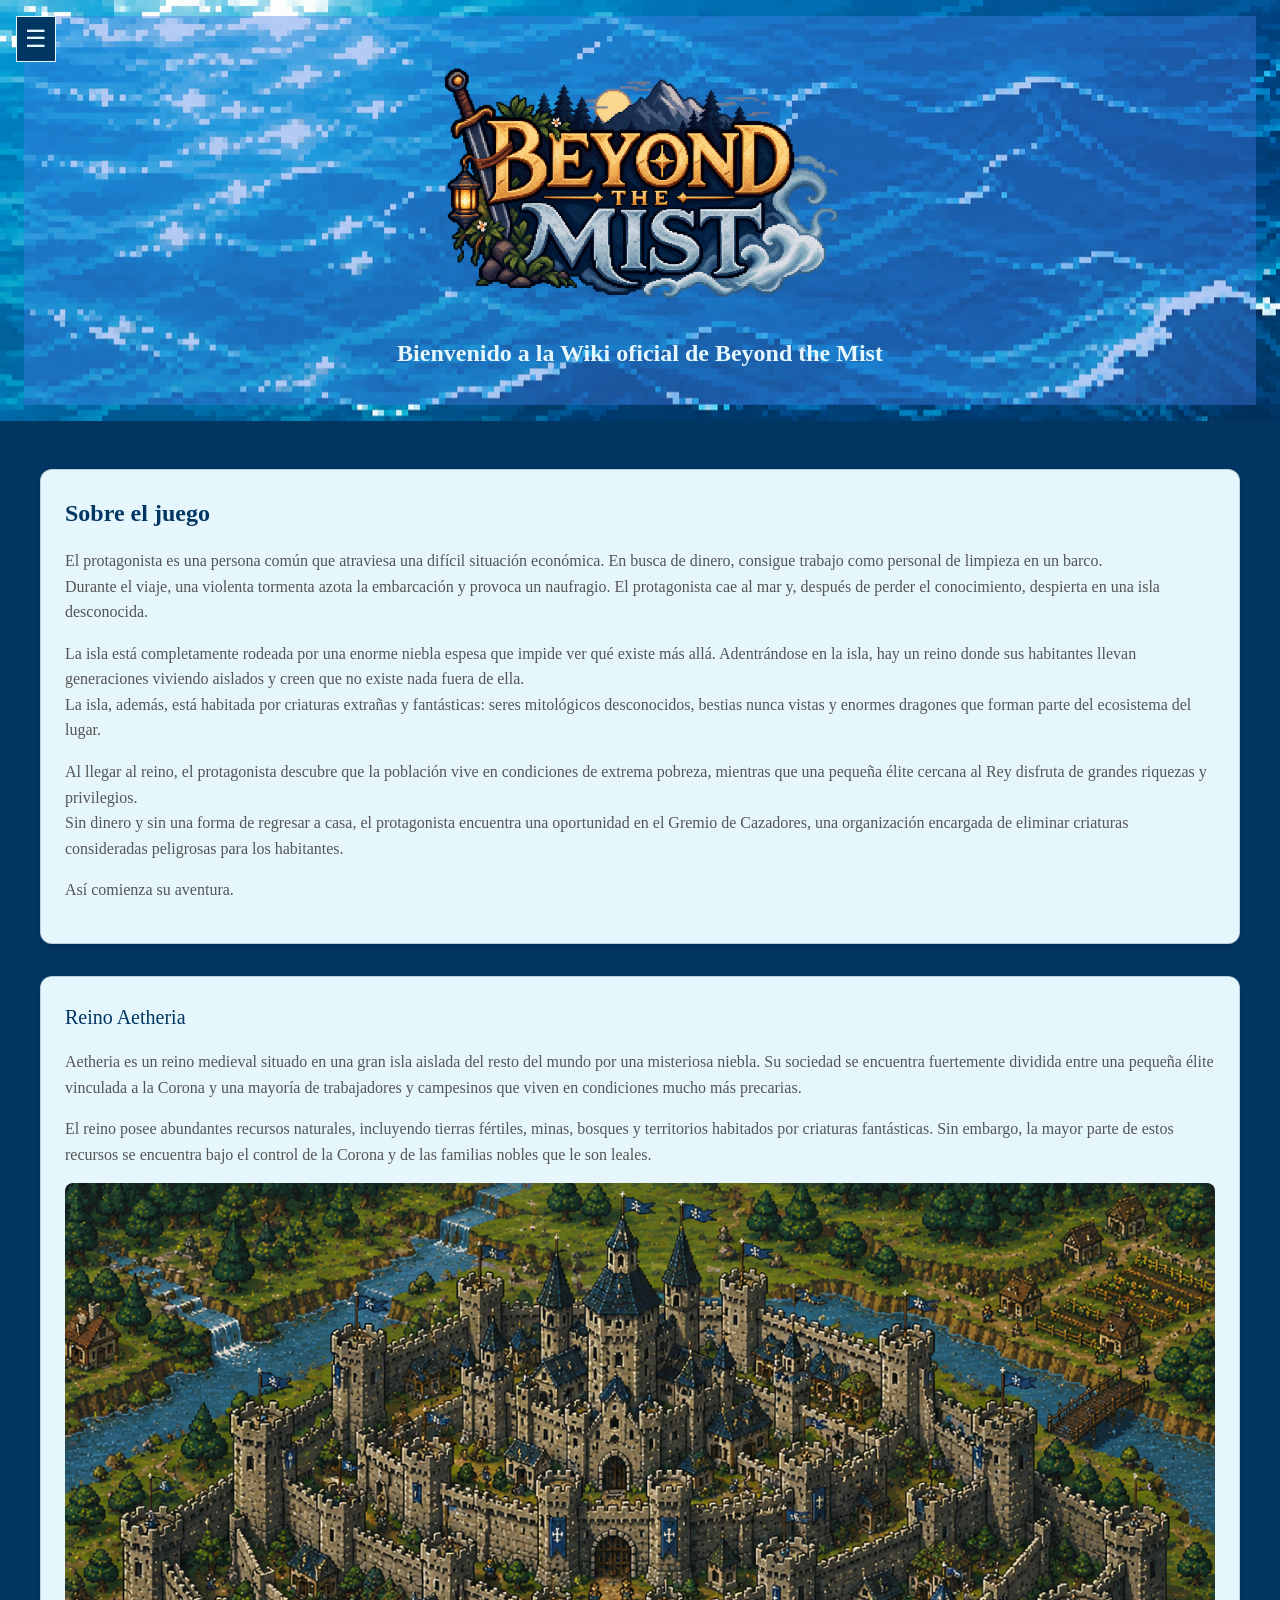
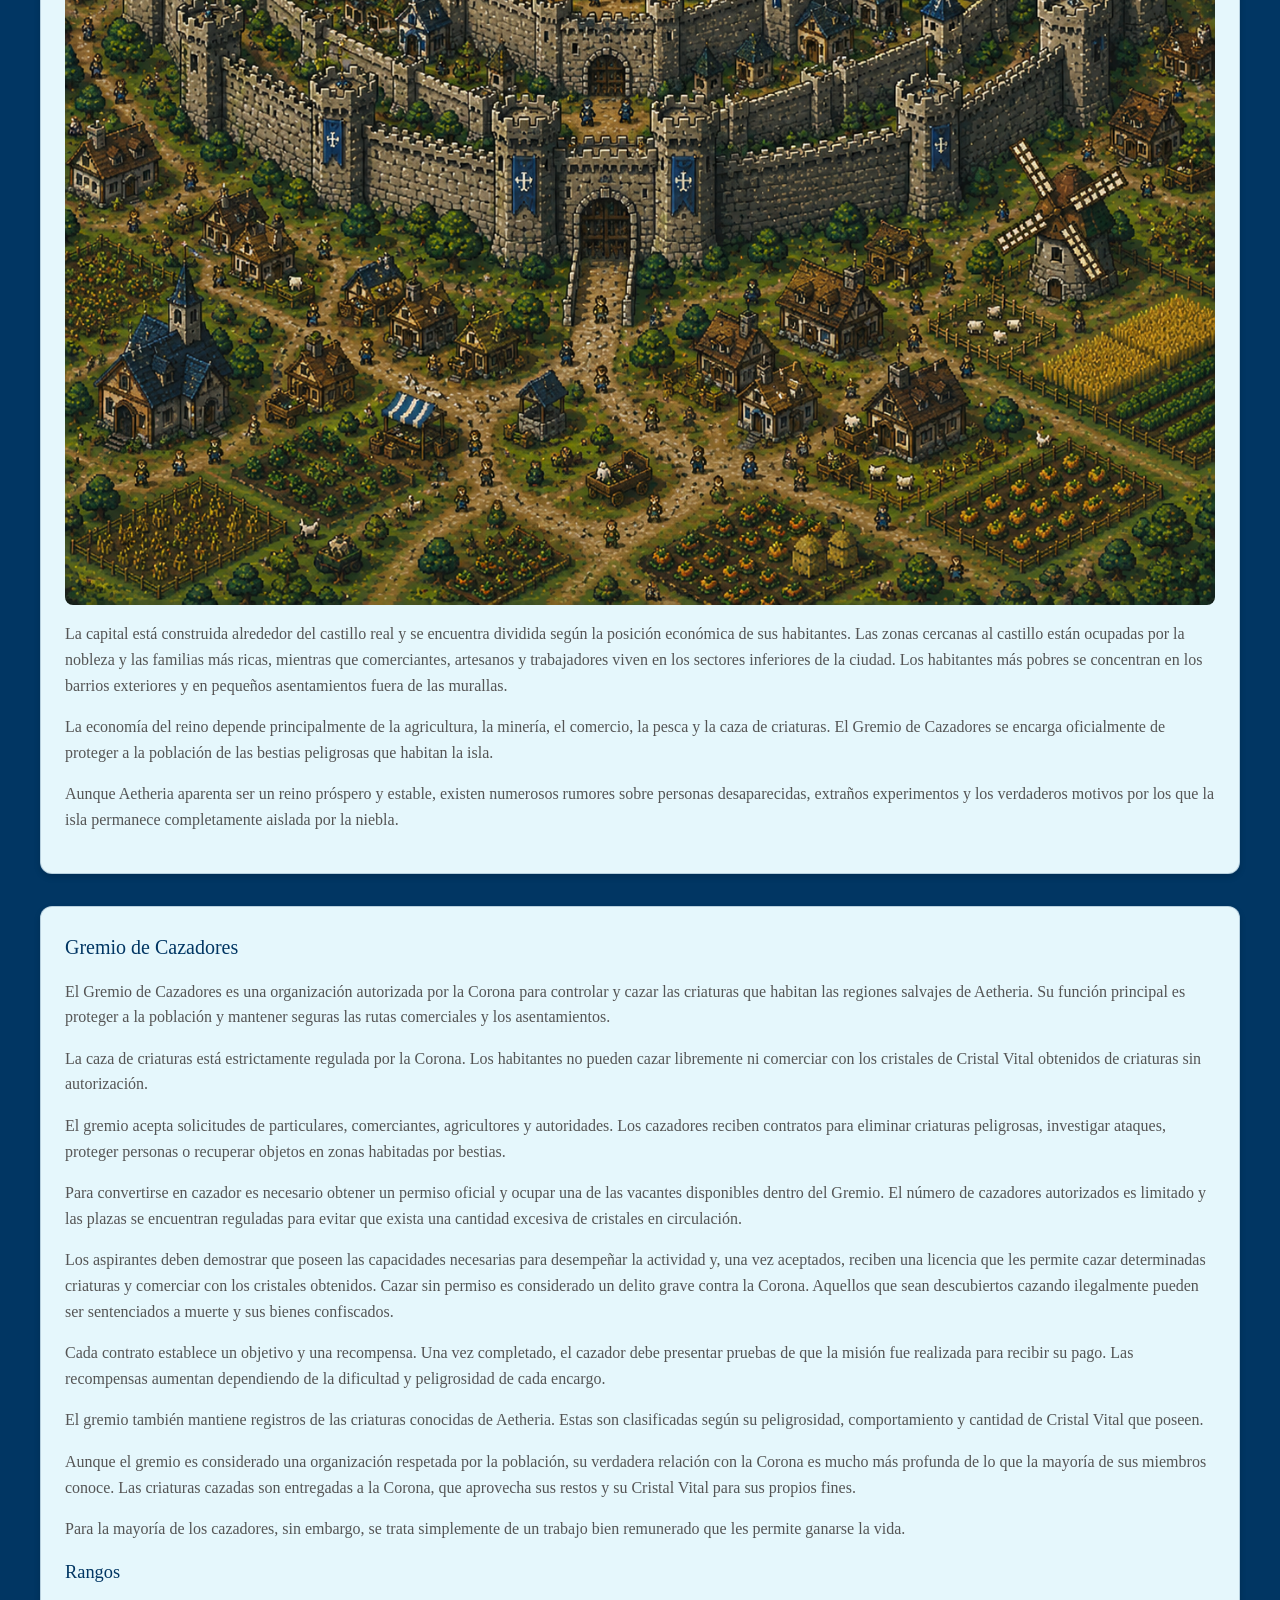
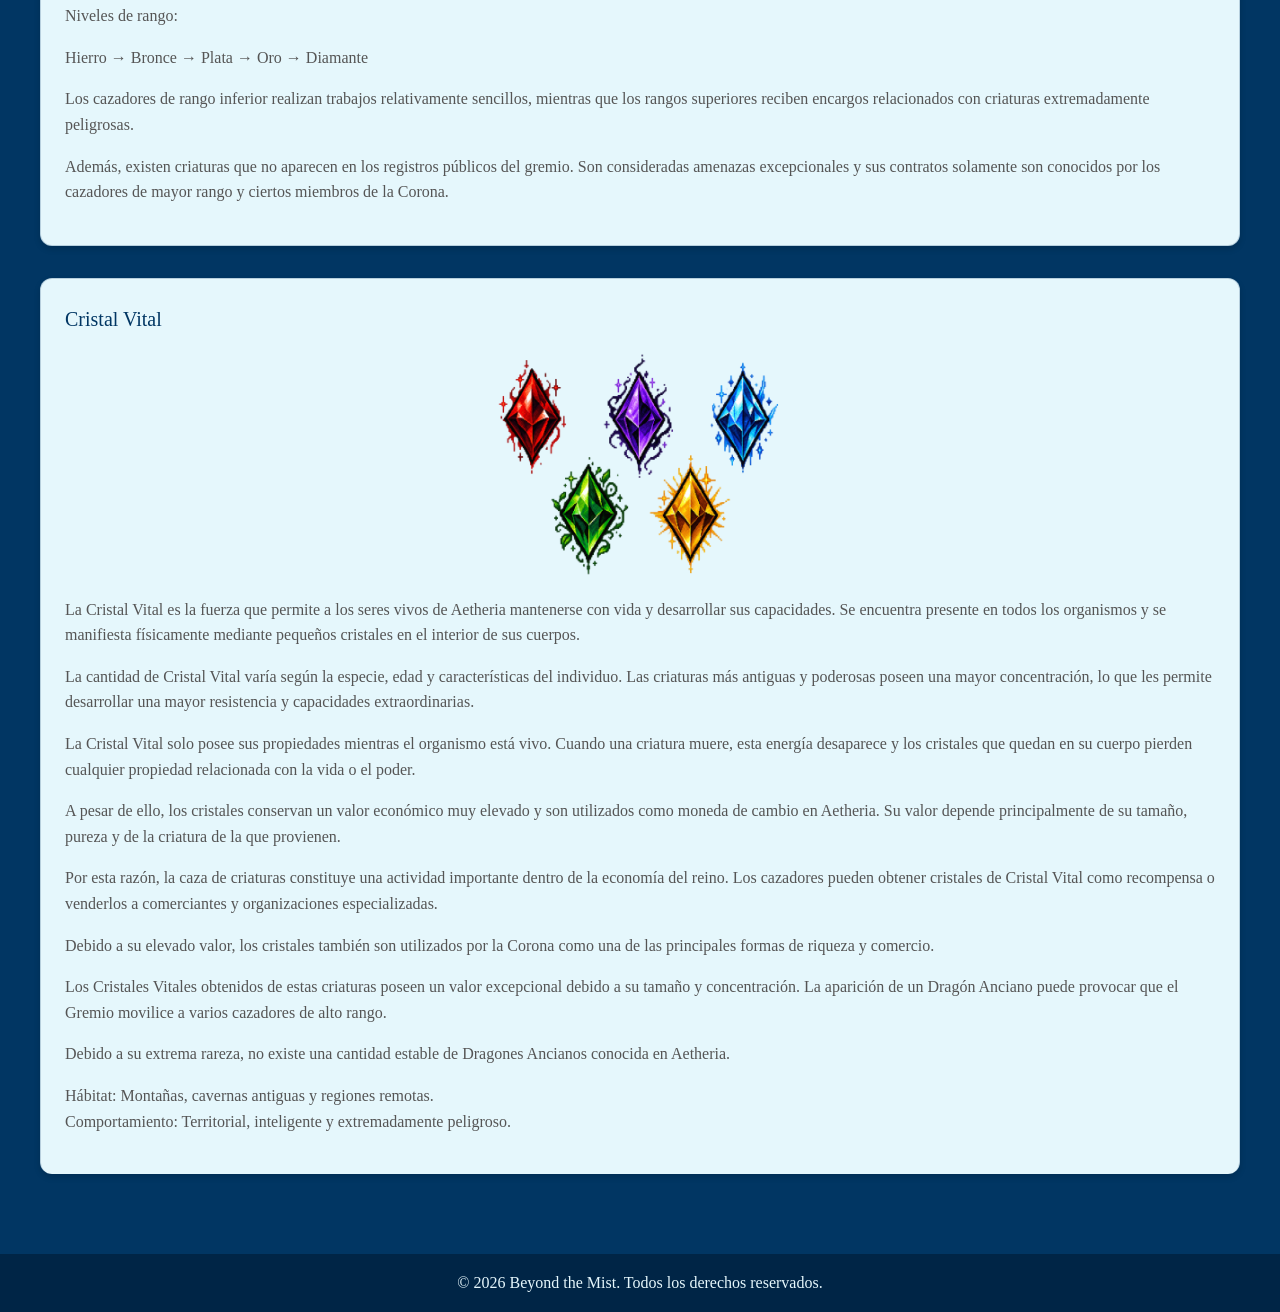
==== commit ef913a5c: "finalizado trabajo 3" ====
--- a/index.html
+++ b/index.html
@@ -9,9 +9,16 @@
 <body>
   <header>
     <div>
+      <button class = "hamburger-menu"
+      aria-label="Abrir menú de navegación"
+      aria-expanded="false"
+      aria-controls="main-nav">
+      &#9776; 
+    </button>
       <h1>Wiki: Beyond the Mist</h1>
       <img class = "logo" src="img/BeyondTheMist.png"
       alt="Logo - 'Beyond the Mist'"
+
       >
       <h2 class = "textoBienvenida" >Bienvenido a la Wiki oficial de Beyond the Mist</h2>
       <nav id="main-nav">
@@ -27,33 +34,35 @@
   </header>
   <main>
     <section>
-      <h2>Sobre el juego</h2>
-      <p>
-        El protagonista es una persona común que atraviesa una difícil situación económica. 
-        En busca de dinero, consigue trabajo como personal de limpieza en un barco.<br>
-        Durante el viaje, una violenta tormenta azota la embarcación y provoca un naufragio. 
-        El protagonista cae al mar y, después de perder el conocimiento, despierta en una isla 
-        desconocida.
-      </p>
-      <p>
-        La isla está completamente rodeada por una enorme niebla espesa que impide ver 
-        qué existe más allá. Adentrándose en la isla, hay un reino donde sus habitantes 
-        llevan generaciones viviendo aislados y creen que no existe nada fuera de ella.<br>
-        La isla, además, está habitada por criaturas extrañas y fantásticas: seres mitológicos 
-        desconocidos, bestias nunca vistas y enormes dragones que forman parte del ecosistema del
-         lugar.
-      </p>
-      <p>
-        Al llegar al reino, el protagonista descubre que la población vive en condiciones de 
-        extrema pobreza, mientras que una pequeña élite cercana al Rey disfruta de grandes 
-        riquezas y privilegios.<br>
-        Sin dinero y sin una forma de regresar a casa, el protagonista encuentra una oportunidad 
-        en el Gremio de Cazadores, una organización encargada de eliminar criaturas consideradas 
-        peligrosas para los habitantes.
-      </p>
-      <p>
-        Así comienza su aventura.
-      </p>
+      <article>
+        <h2>Sobre el juego</h2>
+        <p>
+          El protagonista es una persona común que atraviesa una difícil situación económica. 
+          En busca de dinero, consigue trabajo como personal de limpieza en un barco.<br>
+          Durante el viaje, una violenta tormenta azota la embarcación y provoca un naufragio. 
+          El protagonista cae al mar y, después de perder el conocimiento, despierta en una isla 
+          desconocida.
+        </p>
+        <p>
+          La isla está completamente rodeada por una enorme niebla espesa que impide ver 
+          qué existe más allá. Adentrándose en la isla, hay un reino donde sus habitantes 
+          llevan generaciones viviendo aislados y creen que no existe nada fuera de ella.<br>
+          La isla, además, está habitada por criaturas extrañas y fantásticas: seres mitológicos 
+          desconocidos, bestias nunca vistas y enormes dragones que forman parte del ecosistema del
+           lugar.
+        </p>
+        <p>
+          Al llegar al reino, el protagonista descubre que la población vive en condiciones de 
+          extrema pobreza, mientras que una pequeña élite cercana al Rey disfruta de grandes 
+          riquezas y privilegios.<br>
+          Sin dinero y sin una forma de regresar a casa, el protagonista encuentra una oportunidad 
+          en el Gremio de Cazadores, una organización encargada de eliminar criaturas consideradas 
+          peligrosas para los habitantes.
+        </p>
+        <p>
+          Así comienza su aventura.
+        </p>
+      </article>
       <article>
         <h3>Reino Aetheria</h3>
         <p>
@@ -160,7 +169,7 @@
       </article>
       <article>
         <h3>Cristal Vital</h3>
-        <img src="img/Cristales.png"
+        <img class= "cristales" src="img/Cristales.png"
         alt="Descripción de la imagen genérica del equipo"
         >        
         <p>
@@ -212,5 +221,6 @@
       <p>&copy; 2026 Beyond the Mist. Todos los derechos reservados.</p>
     </div>
   </footer>
+  <script src="js/base.js"></script>
 </body>
 </html>
--- a/css/estilos.css
+++ b/css/estilos.css
@@ -1,20 +1,21 @@
+
 body {
-  font-family: 'Inter', sans-serif; /* Fuente genérica */
-  background-color: #013663; /* Color de fondo claro */
-  color: #333; /* Color de texto oscuro */
+  font-family: 'Vollkorn', serif; /* Fuente genérica */
+  background-color: #013663; /* Color de fondo */
+  color: #333;
   line-height: 1.6;
   margin: 0;
   padding: 0;
 }
 
-
-/* encabezado */
+/* Encabezado */
 header {
   background-image: url(../img/Agua.png);
   padding: 1rem 0;
   width: 100%;
 }
-/* Contenedor dentro del encabezado para centrar y espaciar */
+
+/* Contenedor dentro del encabezado */
 header > div {
   max-width: 1200px;
   margin: 0 auto;
@@ -26,18 +27,54 @@
   background-color: rgba(69, 125, 230, 0.4);
 }
 
-
+/* Botón del menú hamburguesa */
+button.hamburger-menu {
+  display: block;
+  position: absolute;
+  left: 1rem;
+  top: 1rem;
+  color: #E5F7FC;
+  font-size: 1.5rem;
+  background-color: #013663;
+  border: 1px solid #E5F7FC;
+  cursor: pointer;
+  padding: 0.5rem;
+  z-index: 1000;
+}
 /* Menú de navegación */
+
+/* Menú de navegación cerrado */
 nav {
   display: flex;
   flex-direction: column;
   width: 100%;
-  background-image: url(../img/arena.png); /* Fondo para el menú desplegado */
-  background-size: cover; /* Hace que la imagen cubra todo el nav */
-  background-position: center; /* Hace que se muestre la parte central de la imagen */
+  position: absolute;
+  top: 60px;
+  left: 0;
+  background-image: url(../img/arena.png);
+  background-size: cover;
+  background-position: center;
+  z-index: 999;
   border-radius: 0 0 0.75rem 0.75rem;
-  overflow: hidden; /* Para que los bordes redondeados se apliquen bien */
-}
+  overflow: hidden;
+
+  /* Animación */
+  opacity: 0;
+  visibility: hidden;
+  transform: translateY(-10px);
+  transition: opacity 0.3s ease,
+              transform 0.3s ease,
+              visibility 0.3s ease;
+}
+
+/* Menú abierto */
+nav.nav-open {
+  opacity: 1;
+  visibility: visible;
+  transform: translateY(0);
+}
+
+
 nav ul {
   list-style: none;
   padding: 0;
@@ -46,16 +83,19 @@
   flex-direction: column;
   width: 100%;
 }
+
 nav li {
   margin-bottom: 0.5rem;
   width: 100%;
 }
-/* para evitar espacio innecesario despues del ultimo elemento */
+
+/* Elimina el espacio después del último elemento */
 nav li:last-child {
   margin-bottom: 0;
 }
 
 
+/* Enlaces del menú */
 nav a {
   display: block;
   padding: 0.75rem 1rem;
@@ -65,92 +105,99 @@
   transition: background-color 0.3s ease;
   text-align: center;
   width: 100%;
-  box-sizing: border-box; /* Incluye relleno y borde en el ancho */
-}
-nav a:hover, nav a:focus {
-  background-color: rgba(179, 103, 33, 0.4); /* Un tono más oscuro al pasar el ratón */
+  box-sizing: border-box;
+}
+
+nav a:hover,
+nav a:focus {
+  background-color: rgba(179, 103, 33, 0.4);
   border-radius: 0.5rem;
 }
-
 
 main {
   padding: 1rem;
   max-width: 1200px;
   margin: 2rem auto;
-  /* Margen superior e inferior para separar del encabezado y del pie de
-  * página */
-}
-
-
+}
+
+
+/* Contenedor general de las secciones */
 section {
+  background-color: transparent;
+  padding: 0;
+  margin-bottom: 2rem;
+  box-shadow: none;
+  border: none;
+}
+
+/* Cada bloque de contenido */
+article {
   background-color: #E5F7FC;
   border-radius: 0.75rem;
   padding: 1.5rem;
-  margin-bottom: 1.5rem;
-  box-shadow: 0 1px 3px rgba(0,0,0,0.08);
-}
-
-
-article {
-  margin-bottom: 1rem;
-  padding-bottom: 1rem;
-  border-bottom: 1px solid #eee;
-}
+  margin-bottom: 2rem;
+  box-shadow: 0 3px 6px rgba(0, 0, 0, 0.15);
+  border: 1px solid rgba(1, 54, 99, 0.2);
+}
+
+/* Elimina el borde inferior que tenían los artículos */
 article:last-child {
   border-bottom: none;
 }
 
-
+/* Título principal oculto visualmente, pero accesible */
 h1 {
-    position: absolute;
-    width: 1px;
-    height: 1px;
-    padding: 0;
-    margin: -1px;
-    overflow: hidden;
-    white-space: nowrap;
-    border: 0;
-}
+  position: absolute;
+  width: 1px;
+  height: 1px;
+  padding: 0;
+  margin: -1px;
+  overflow: hidden;
+  white-space: nowrap;
+  border: 0;
+}
+
 h2 {
-  font-size: 1.5rem; /* Tamaño de fuente para h2 */
+  font-size: 1.5rem;
+  color: #013663;
+  margin-top: 0;
+  margin-bottom: 1rem;
+  font-weight: bold;
+}
+
+.textoBienvenida {
+  font-size: 1.5rem;
   font-weight: 600;
-  color: #013663; /* Azul para los títulos */
-  margin-top: 0;
+  color: #E5F7FC;
+  margin-top: 0;
+  margin-bottom: 1rem;
+}
+
+h3 {
+  font-size: 1.25rem;
+  font-weight: 500;
+  color: #013663;
+  margin-top: 0;
+  margin-bottom: 0.5rem;
+}
+
+h4 {
+  font-size: 1.15rem;
+  font-weight: 500;
+  color: #013663;
+  margin-top: 0;
+  margin-bottom: 0.5rem;
+}
+
+p {
+  margin-bottom: 1rem;
+  color: #555;
+}
+
+.datos {
   margin-bottom: 1rem;
   font-weight: bold;
 }
-.textoBienvenida {
-  font-size: 1.5rem; /* Tamaño de fuente para h2 */
-  font-weight: 600;
-  color: #E5F7FC; /* Azul para los títulos */
-  margin-top: 0;
-  margin-bottom: 1rem;
-}
-h3 {
-  font-size: 1.25rem; /* Tamaño de fuente para h3 */
-  font-weight: 500;
-  color: #013663; /* Azul para los títulos */
-  margin-top: 0;
-  margin-bottom: 0.5rem;
-}
-h4 {
-  font-size: 1.15rem; /* Tamaño de fuente para h3 */
-  font-weight: 500;
-  color: #013663; /* Azul para los títulos */
-  margin-top: 0;
-  margin-bottom: 0.5rem;
-}
-
-
-p {
-  margin-bottom: 1rem;
-  color: #555; /* Color de texto más suave para párrafos */
-}
-.datos {
-  margin-bottom: 1rem;
-  font-weight: bold;
-}
-
 
 img {
   max-width: 100%;
@@ -159,6 +206,7 @@
   display: block;
   margin: 1rem auto;
 }
+
 .logo {
   max-width: 40%;
   height: auto;
@@ -166,12 +214,21 @@
   display: block;
   margin: 1rem auto;
 }
+
+.cristales {
+  max-width: 30%;
+  height: auto;
+  display: block;
+  margin: 1rem auto;
+}
+
 .criaturas {
   max-width: 20%;
   height: auto;
   display: block;
   margin: 1rem auto;
 }
+
 .recompensa {
   max-width: 30%;
   height: auto;
@@ -179,15 +236,14 @@
   margin: 1rem auto;
 }
 
-
 a {
-  color: #3498db; /* Color para enlaces */
+  color: #3498db;
   text-decoration: none;
 }
+
 a:hover {
   text-decoration: underline;
 }
-
 
 footer {
   background-color: #002546;
@@ -197,7 +253,33 @@
   margin-top: 2rem;
   width: 100%;
 }
+
 footer p {
   margin: 0;
   color: #E5F7FC;
 }
+
+/* Menú en pantallas de PC */
+@media (min-width: 768px) {
+  nav {
+    width: max-content;
+    min-width: 0;
+    left: 1rem;
+    top: 4rem;
+  }
+
+  nav ul {
+    width: max-content;
+    padding: 0.5rem 0;
+  }
+
+  nav li {
+    width: 100%;
+  }
+
+  nav a {
+    width: 100%;
+    white-space: nowrap;
+    padding: 0.5rem 1rem;
+  }
+}
